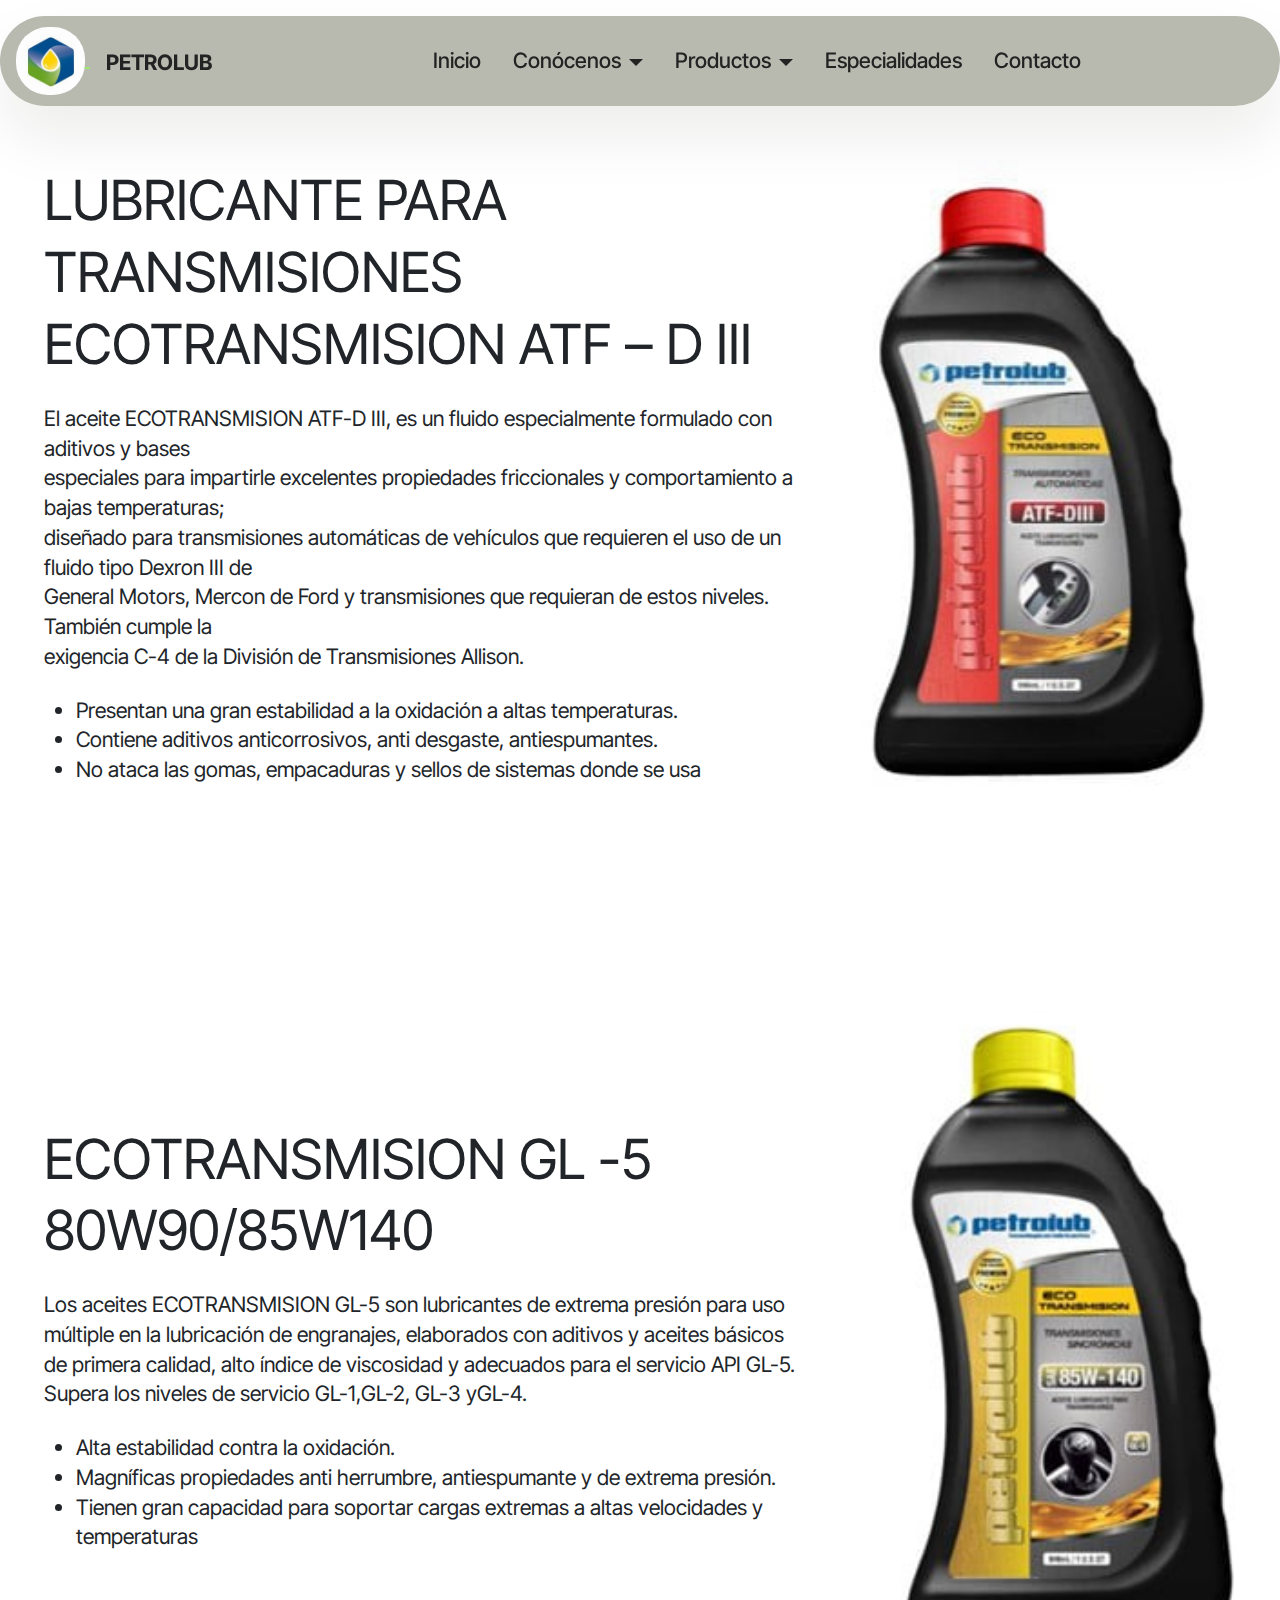
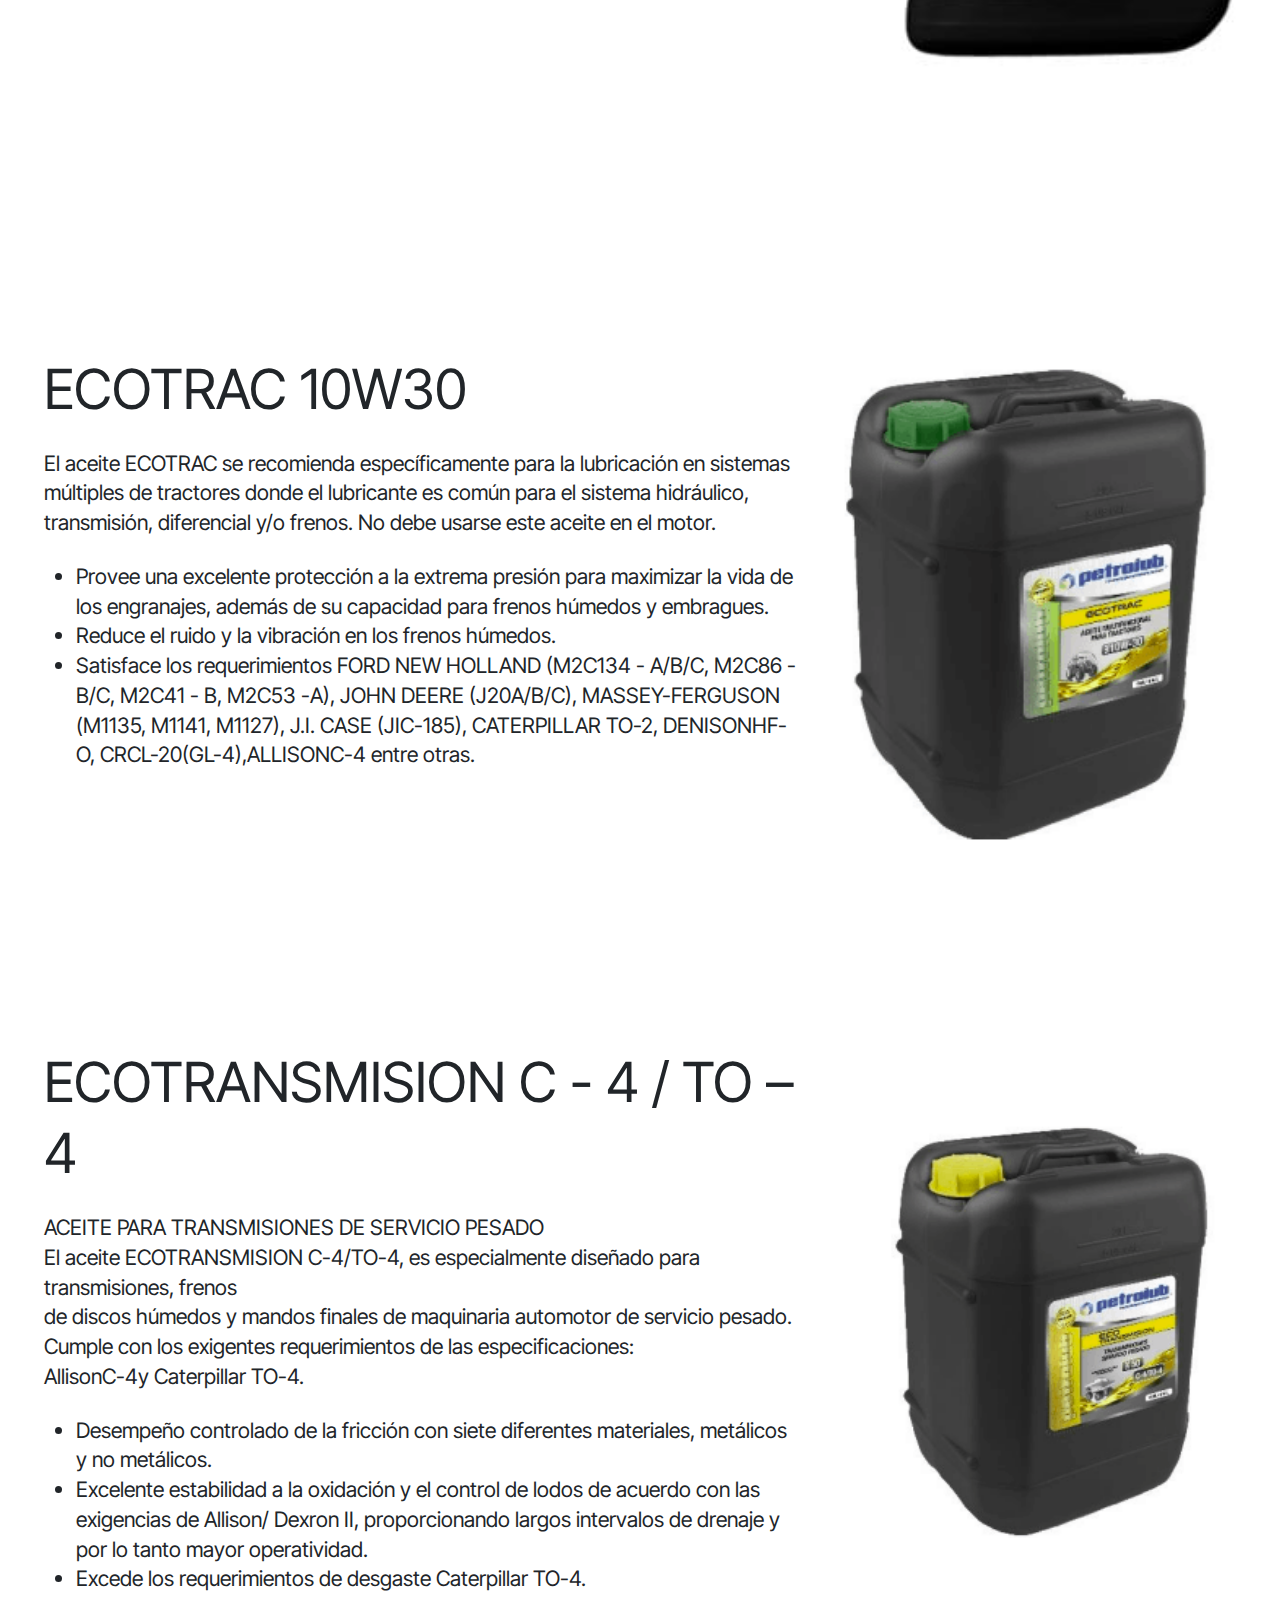
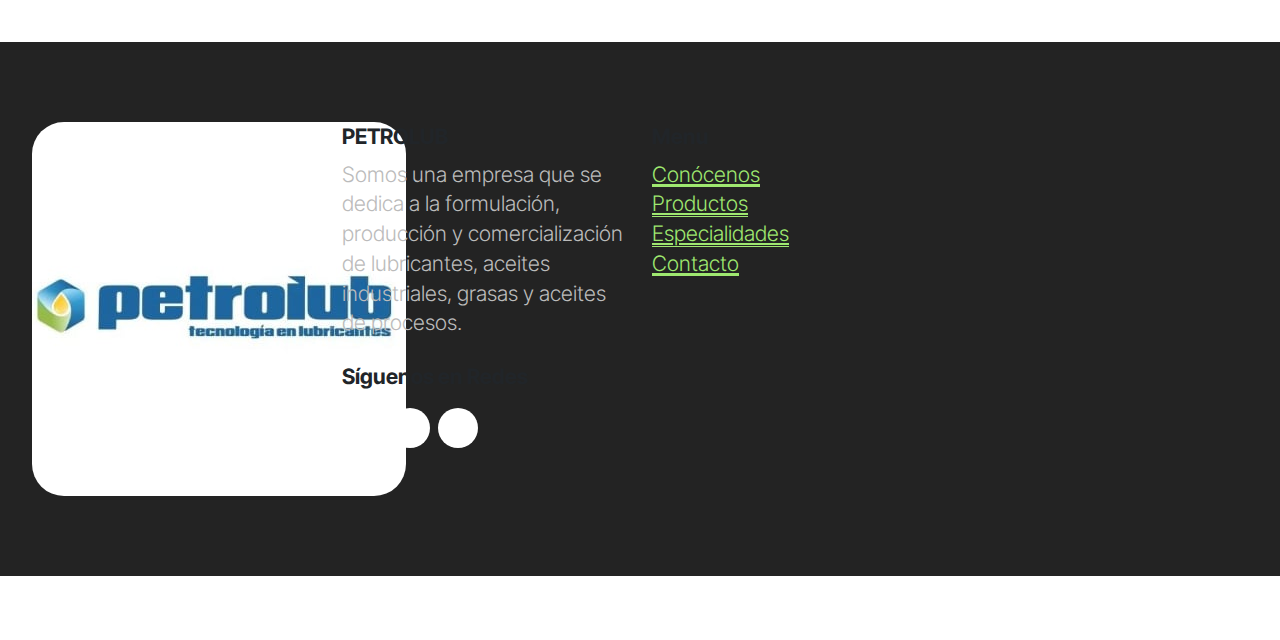
==== page10.html @ 1a53ee87 "Add files via upload" ====
<!DOCTYPE html>
<html  >
<head>
  <!-- Site made with Mobirise Website Builder v5.9.18, https://mobirise.com -->
  <meta charset="UTF-8">
  <meta http-equiv="X-UA-Compatible" content="IE=edge">
  <meta name="generator" content="Mobirise v5.9.18, mobirise.com">
  <meta name="viewport" content="width=device-width, initial-scale=1, minimum-scale=1">
  <link rel="shortcut icon" href="assets/images/logo.jpg" type="image/x-icon">
  <meta name="description" content="">
  
  
  <title>Guía Lubricantes Transmisiones</title>
  <link rel="stylesheet" href="assets/web/assets/mobirise-icons2/mobirise2.css">
  <link rel="stylesheet" href="assets/bootstrap/css/bootstrap.min.css">
  <link rel="stylesheet" href="assets/bootstrap/css/bootstrap-grid.min.css">
  <link rel="stylesheet" href="assets/bootstrap/css/bootstrap-reboot.min.css">
  <link rel="stylesheet" href="assets/animatecss/animate.css">
  <link rel="stylesheet" href="assets/dropdown/css/style.css">
  <link rel="stylesheet" href="assets/socicon/css/styles.css">
  <link rel="stylesheet" href="assets/theme/css/style.css">
  <link rel="preload" href="https://fonts.googleapis.com/css?family=Inter+Tight:100,200,300,400,500,600,700,800,900,100i,200i,300i,400i,500i,600i,700i,800i,900i&display=swap" as="style" onload="this.onload=null;this.rel='stylesheet'">
  <noscript><link rel="stylesheet" href="https://fonts.googleapis.com/css?family=Inter+Tight:100,200,300,400,500,600,700,800,900,100i,200i,300i,400i,500i,600i,700i,800i,900i&display=swap"></noscript>
  <link rel="preload" as="style" href="assets/mobirise/css/mbr-additional.css?v=71hfhU"><link rel="stylesheet" href="assets/mobirise/css/mbr-additional.css?v=71hfhU" type="text/css">

  
  
  
</head>
<body>
  
  <section data-bs-version="5.1" class="menu menu5 cid-ufXQV3bIrI" once="menu" id="menu05-1g">
	

	<nav class="navbar navbar-dropdown navbar-fixed-top navbar-expand-lg">
		<div class="container">
			<div class="navbar-brand">
				<span class="navbar-logo">
					<a href="https://wa.me/584143401574">
						<img src="assets/images/logo.jpg" alt="PETROLUB" style="height: 4.3rem;">
					</a>
				</span>
				<span class="navbar-caption-wrap"><a class="navbar-caption text-black text-primary display-4" href="index.html">PETROLUB</a></span>
			</div>
			<button class="navbar-toggler" type="button" data-toggle="collapse" data-bs-toggle="collapse" data-target="#navbarSupportedContent" data-bs-target="#navbarSupportedContent" aria-controls="navbarNavAltMarkup" aria-expanded="false" aria-label="Toggle navigation">
				<div class="hamburger">
					<span></span>
					<span></span>
					<span></span>
					<span></span>
				</div>
			</button>
			<div class="collapse navbar-collapse" id="navbarSupportedContent">
				<ul class="navbar-nav nav-dropdown nav-right" data-app-modern-menu="true"><li class="nav-item"><a class="nav-link link text-black text-primary show display-4" href="index.html"><span class="mobi-mbri mobi-mbri-home mbr-iconfont mbr-iconfont-btn"></span>Inicio</a></li><li class="nav-item dropdown"><a class="nav-link link text-black text-primary dropdown-toggle display-4" href="page5.html" data-toggle="dropdown-submenu" data-bs-toggle="dropdown" data-bs-auto-close="outside" aria-expanded="false">Conócenos</a><div class="dropdown-menu" aria-labelledby="dropdown-395"><a class="text-black text-primary dropdown-item display-4" href="page7.html">Somos</a><a class="text-black text-primary show dropdown-item display-4" href="page5.html">Propósito</a><a class="text-black text-primary show dropdown-item display-4" href="page6.html">Sectores</a></div></li>
					<li class="nav-item dropdown"><a class="nav-link link text-black text-primary dropdown-toggle display-4" href="page2.html" data-toggle="dropdown-submenu" data-bs-toggle="dropdown" data-bs-auto-close="outside" aria-expanded="false">Productos</a><div class="dropdown-menu" aria-labelledby="dropdown-298"><a class="text-black text-primary dropdown-item display-4" href="page8.html">Motores Gasolina</a><a class="text-black text-primary dropdown-item display-4" href="page9.html">Motores Diesel</a><a class="text-black text-primary show dropdown-item display-4" href="page10.html">Transmisiones</a><a class="text-black text-primary show dropdown-item display-4" href="page11.html">Industrial</a><a class="text-black text-primary show dropdown-item display-4" href="page12.html">Grasas</a><a class="text-black text-primary show dropdown-item display-4" href="page2.html#table1-1y" target="_blank">Lineas de Negocios</a></div></li><li class="nav-item">
						<a class="nav-link link text-black text-primary display-4" href="page3.html">Especialidades</a>
					</li><li class="nav-item"><a class="nav-link link text-black text-primary display-4" href="page4.html">Contacto</a></li></ul>
				
			</div>
		</div>
	</nav>
</section>

<section data-bs-version="5.1" class="features12 cid-uglW88yday" id="features12-1i">

    

    
    
    <div class="container">
        <div class="m-0 row align-items-center">
            <div class="col-12 col-lg">
                <div class="card-wrapper">
                    <div class="card-box">
                        <h4 class="card-title mbr-fonts-style mb-4 display-2"><strong>LUBRICANTE PARA TRANSMISIONES
</strong><div><strong>ECOTRANSMISION ATF – D III
</strong></div></h4>
                        <p class="mbr-text mbr-fonts-style mb-4 display-7">El aceite ECOTRANSMISION ATF-D III, es un fluido especialmente formulado con aditivos y bases
<br>especiales para impartirle excelentes propiedades friccionales y comportamiento a bajas temperaturas;
<br>diseñado para transmisiones automáticas de vehículos que requieren el uso de un fluido tipo Dexron III de
<br>General Motors, Mercon de Ford y transmisiones que requieran de estos niveles. También cumple la
<br>exigencia C-4 de la División de Transmisiones Allison.<br></p>
                        <div class="mbr-text mbr-fonts-style counter-container display-7">
                            <ul>
                                <li>Presentan una gran estabilidad a la oxidación a altas temperaturas.
</li><li>Contiene aditivos anticorrosivos, anti desgaste, antiespumantes.
</li><li>No ataca las gomas, empacaduras y sellos de sistemas donde se usa</li>
                            </ul>
                        </div>
                        
                    </div>
                </div>
            </div>
            <div class="p-0 col-12 col-lg-4 md-pb">
                <div class="image-wrapper">
                    <img src="assets/images/imagen3-223x355.jpg" alt="">
                </div>
            </div>
        </div>
    </div>
</section>

<section data-bs-version="5.1" class="features12 cid-uglXrzTncG" id="features12-1j">

    

    
    
    <div class="container">
        <div class="m-0 row align-items-center">
            <div class="col-12 col-lg">
                <div class="card-wrapper">
                    <div class="card-box">
                        <h4 class="card-title mbr-fonts-style mb-4 display-2"><strong>ECOTRANSMISION GL -5 80W90/85W140
</strong></h4>
                        <p class="mbr-text mbr-fonts-style mb-4 display-7">Los aceites ECOTRANSMISION GL-5 son lubricantes de extrema presión para uso múltiple en la lubricación de engranajes, elaborados con aditivos y aceites básicos de primera calidad, alto índice de viscosidad y adecuados para el servicio API GL-5. Supera los niveles de servicio GL-1,GL-2, GL-3 yGL-4.&nbsp;<br></p>
                        <div class="mbr-text mbr-fonts-style counter-container display-7">
                            <ul>
                                <li>Alta estabilidad contra la oxidación.
</li><li>Magníficas propiedades anti herrumbre, antiespumante y de extrema presión.
</li><li>Tienen gran capacidad para soportar cargas extremas a altas velocidades y temperaturas</li>
                            </ul>
                        </div>
                        
                    </div>
                </div>
            </div>
            <div class="p-0 col-12 col-lg-4 md-pb">
                <div class="image-wrapper">
                    <img src="assets/images/imagen6-223x383.jpg" alt="">
                </div>
            </div>
        </div>
    </div>
</section>

<section data-bs-version="5.1" class="features12 cid-uglYPqPaOw" id="features12-1k">

    

    
    
    <div class="container">
        <div class="m-0 row align-items-center">
            <div class="col-12 col-lg">
                <div class="card-wrapper">
                    <div class="card-box">
                        <h4 class="card-title mbr-fonts-style mb-4 display-2"><strong>ECOTRAC 10W30
</strong></h4>
                        <p class="mbr-text mbr-fonts-style mb-4 display-7">El aceite ECOTRAC se recomienda específicamente para la lubricación en sistemas múltiples de tractores donde el lubricante es común para el sistema hidráulico, transmisión, diferencial y/o&nbsp;frenos. No debe usarse este aceite en el motor.&nbsp;<br></p>
                        <div class="mbr-text mbr-fonts-style counter-container display-7">
                            <ul>
                                <li>Provee una excelente protección a la extrema presión para maximizar la vida de los engranajes, además de su capacidad para frenos húmedos y embragues.</li><li>Reduce el ruido y la vibración en los frenos húmedos.
</li><li>Satisface los requerimientos FORD NEW HOLLAND (M2C134 - A/B/C, M2C86 - B/C, M2C41 - B, M2C53 -A), JOHN DEERE (J20A/B/C), MASSEY-FERGUSON (M1135, M1141, M1127), J.I. CASE (JIC-185), CATERPILLAR TO-2, DENISONHF-O, CRCL-20(GL-4),ALLISONC-4 entre otras.</li>
                            </ul>
                        </div>
                        
                    </div>
                </div>
            </div>
            <div class="p-0 col-12 col-lg-4 md-pb">
                <div class="image-wrapper">
                    <img src="assets/images/ecotrack10w30-249x349.png" alt="">
                </div>
            </div>
        </div>
    </div>
</section>

<section data-bs-version="5.1" class="features12 cid-ugm08dltDC" id="features12-1l">

    

    
    
    <div class="container">
        <div class="m-0 row align-items-center">
            <div class="col-12 col-lg">
                <div class="card-wrapper">
                    <div class="card-box">
                        <h4 class="card-title mbr-fonts-style mb-4 display-2"><strong>ECOTRANSMISION C - 4 / TO – 4</strong></h4>
                        <p class="mbr-text mbr-fonts-style mb-4 display-7">ACEITE PARA TRANSMISIONES DE SERVICIO PESADO
<br>El aceite ECOTRANSMISION C-4/TO-4, es especialmente diseñado para transmisiones, frenos 
<br>de discos húmedos y mandos finales de maquinaria automotor de servicio pesado. Cumple con los exigentes requerimientos de las especificaciones:<br>AllisonC-4y Caterpillar TO-4.&nbsp;<br></p>
                        <div class="mbr-text mbr-fonts-style counter-container display-7">
                            <ul>
                                <li>Desempeño controlado de la fricción con siete diferentes materiales, metálicos y no metálicos.
</li><li>Excelente estabilidad a la oxidación y el control de lodos de acuerdo con las exigencias de Allison/ Dexron II, proporcionando largos intervalos de drenaje y por lo tanto mayor operatividad.</li><li>Excede los requerimientos de desgaste Caterpillar TO-4.
</li>
                            </ul>
                        </div>
                        
                    </div>
                </div>
            </div>
            <div class="p-0 col-12 col-lg-4 md-pb">
                <div class="image-wrapper">
                    <img src="assets/images/ecora-277x287.png" alt="">
                </div>
            </div>
        </div>
    </div>
</section>

<section data-bs-version="5.1" class="footer4 cid-ufYt8evhGt" once="footers" id="footer4-1h">

    

    
    
    <div class="container">
        <div class="row mbr-white">
            <div class="col-6 col-lg-3">
                <div class="media-wrap col-md-8 col-12">
                    <a href="index.html">
                        <img src="assets/images/328004186-510010767936324-1869082737630253183-n-374x374.jpg" alt="">
                    </a>
                </div>
            </div>
            <div class="col-12 col-md-6 col-lg-3">
                <h5 class="mbr-section-subtitle mbr-fonts-style mb-2 display-7"><strong>PETROLUB</strong></h5>
                <p class="mbr-text mbr-fonts-style mb-4 display-4">Somos una empresa que se dedica a la formulación, producción y comercialización de lubricantes, aceites industriales, grasas y aceites de procesos.</p>
                <h5 class="mbr-section-subtitle mbr-fonts-style mb-3 display-7"><strong>Síguenos&nbsp;en Redes</strong></h5>
                <div class="social-row display-7">
                    <div class="soc-item">
                        <a href="https://twitter.com/mobirise" target="_blank">
                            <span class="mbr-iconfont socicon socicon-facebook"></span>
                        </a>
                    </div>
                    <div class="soc-item">
                        <a href="https://twitter.com/mobirise" target="_blank">
                            <span class="mbr-iconfont socicon socicon-twitter"></span>
                        </a>
                    </div>
                    <div class="soc-item">
                        <a href="https://twitter.com/mobirise" target="_blank">
                            <span class="mbr-iconfont socicon socicon-instagram"></span>
                        </a>
                    </div>
                    
                </div>
            </div>
            <div class="col-12 col-md-6 col-lg-3">
                <h5 class="mbr-section-subtitle mbr-fonts-style mb-2 display-7">
                    <strong>Menu</strong></h5>
                <ul class="list mbr-fonts-style display-4">
                    <li class="mbr-text item-wrap"><a href="index.html" class="text-primary">Conócenos</a></li>
                    <li class="mbr-text item-wrap"><a href="page2.html" class="text-primary">Productos</a></li>
                    <li class="mbr-text item-wrap"><a href="page3.html" class="text-primary">Especialidades</a></li>
                    <li class="mbr-text item-wrap"><a href="page3.html" class="text-primary">Contacto</a></li>
                </ul>
            </div>
            <div class="col-12 col-md-6 col-lg-3">
                <h5 class="mbr-section-subtitle mbr-fonts-style mb-2 display-7"></h5>
                <ul class="list mbr-fonts-style display-4">
                    <li class="mbr-text item-wrap"><br></li>
                </ul>
            </div>
            
        </div>
    </div>
</section><section class="display-7" style="padding: 0;align-items: center;justify-content: center;flex-wrap: wrap;    align-content: center;display: flex;position: relative;height: 4rem;"><a href="https://mobiri.se/1641846" style="display:none;flex: 1 1;height: 4rem;position: absolute;width: 100%;z-index: 1;"><img alt="" style="height: 4rem;" src="[data-uri]"></a><p style="margin: 0;text-align: center;" class="display-7">&#8204;</p><a style="z-index:1" href="https://mobirise.com/builder/ai-website-creator.html"></a></section><script src="assets/bootstrap/js/bootstrap.bundle.min.js"></script>  <script src="assets/smoothscroll/smooth-scroll.js"></script>  <script src="assets/ytplayer/index.js"></script>  <script src="assets/dropdown/js/navbar-dropdown.js"></script>  <script src="assets/theme/js/script.js"></script>  
  
  
 <div id="scrollToTop" class="scrollToTop mbr-arrow-up"><a style="text-align: center;"><i class="mbr-arrow-up-icon mbr-arrow-up-icon-cm cm-icon cm-icon-smallarrow-up"></i></a></div>
    <input name="animation" type="hidden">
  </body>
</html>
---- assets/dropdown/css/style.css ----
.navbar-dropdown {
  left: 0;
  padding: 0;
  position: absolute;
  right: 0;
  top: 0;
  transition: all 0.45s ease;
  z-index: 1030;
  background: #282828; }
  .navbar-dropdown .navbar-logo {
    margin-right: 0.8rem;
    transition: margin 0.3s ease-in-out;
    vertical-align: middle; }
    .navbar-dropdown .navbar-logo img {
      height: 3.125rem;
      transition: all 0.3s ease-in-out; }
    .navbar-dropdown .navbar-logo.mbr-iconfont {
      font-size: 3.125rem;
      line-height: 3.125rem; }
  .navbar-dropdown .navbar-caption {
    font-weight: 700;
    white-space: normal;
    vertical-align: -4px;
    line-height: 3.125rem !important; }
    .navbar-dropdown .navbar-caption, .navbar-dropdown .navbar-caption:hover {
      color: inherit;
      text-decoration: none; }
  .navbar-dropdown .mbr-iconfont + .navbar-caption {
    vertical-align: -1px; }
  .navbar-dropdown.navbar-fixed-top {
    position: fixed; }
  .navbar-dropdown .navbar-brand span {
    vertical-align: -4px; }
  .navbar-dropdown.bg-color.transparent {
    background: none; }
  .navbar-dropdown.navbar-short .navbar-brand {
    padding: 0.625rem 0; }
    .navbar-dropdown.navbar-short .navbar-brand span {
      vertical-align: -1px; }
  .navbar-dropdown.navbar-short .navbar-caption {
    line-height: 2.375rem !important;
    vertical-align: -2px; }
  .navbar-dropdown.navbar-short .navbar-logo {
    margin-right: 0.5rem; }
    .navbar-dropdown.navbar-short .navbar-logo img {
      height: 2.375rem; }
    .navbar-dropdown.navbar-short .navbar-logo.mbr-iconfont {
      font-size: 2.375rem;
      line-height: 2.375rem; }
  .navbar-dropdown.navbar-short .mbr-table-cell {
    height: 3.625rem; }
  .navbar-dropdown .navbar-close {
    left: 0.6875rem;
    position: fixed;
    top: 0.75rem;
    z-index: 1000; }
  .navbar-dropdown .hamburger-icon {
    content: "";
    display: inline-block;
    vertical-align: middle;
    width: 16px;
    -webkit-box-shadow: 0 -6px 0 1px #282828,0 0 0 1px #282828,0 6px 0 1px #282828;
    -moz-box-shadow: 0 -6px 0 1px #282828,0 0 0 1px #282828,0 6px 0 1px #282828;
    box-shadow: 0 -6px 0 1px #282828,0 0 0 1px #282828,0 6px 0 1px #282828; }

.dropdown-menu .dropdown-toggle[data-toggle="dropdown-submenu"]::after {
  border-bottom: 0.35em solid transparent;
  border-left: 0.35em solid;
  border-right: 0;
  border-top: 0.35em solid transparent;
  margin-left: 0.3rem; }

.dropdown-menu .dropdown-item:focus {
  outline: 0; }

.nav-dropdown {
  font-size: 0.75rem;
  font-weight: 500;
  height: auto !important; }
  .nav-dropdown .nav-btn {
    padding-left: 1rem; }
  .nav-dropdown .link {
    margin: .667em 1.667em;
    font-weight: 500;
    padding: 0;
    transition: color .2s ease-in-out; }
    .nav-dropdown .link.dropdown-toggle {
      margin-right: 2.583em; }
      .nav-dropdown .link.dropdown-toggle::after {
        margin-left: .25rem;
        border-top: 0.35em solid;
        border-right: 0.35em solid transparent;
        border-left: 0.35em solid transparent;
        border-bottom: 0; }
      .nav-dropdown .link.dropdown-toggle[aria-expanded="true"] {
        margin: 0;
        padding: 0.667em 3.263em  0.667em 1.667em; }
  .nav-dropdown .link::after,
  .nav-dropdown .dropdown-item::after {
    color: inherit; }
  .nav-dropdown .btn {
    font-size: 0.75rem;
    font-weight: 700;
    letter-spacing: 0;
    margin-bottom: 0;
    padding-left: 1.25rem;
    padding-right: 1.25rem; }
  .nav-dropdown .dropdown-menu {
    border-radius: 0;
    border: 0;
    left: 0;
    margin: 0;
    padding-bottom: 1.25rem;
    padding-top: 1.25rem;
    position: relative; }
  .nav-dropdown .dropdown-submenu {
    margin-left: 0.125rem;
    top: 0; }
  .nav-dropdown .dropdown-item {
    font-weight: 500;
    line-height: 2;
    padding: 0.3846em 4.615em 0.3846em 1.5385em;
    position: relative;
    transition: color .2s ease-in-out, background-color .2s ease-in-out; }
    .nav-dropdown .dropdown-item::after {
      margin-top: -0.3077em;
      position: absolute;
      right: 1.1538em;
      top: 50%; }
    .nav-dropdown .dropdown-item:focus, .nav-dropdown .dropdown-item:hover {
      background: none; }

@media (max-width: 767px) {
  .nav-dropdown.navbar-toggleable-sm {
    bottom: 0;
    display: none;
    left: 0;
    overflow-x: hidden;
    position: fixed;
    top: 0;
    transform: translateX(-100%);
    -ms-transform: translateX(-100%);
    -webkit-transform: translateX(-100%);
    width: 18.75rem;
    z-index: 999; } }
.nav-dropdown.navbar-toggleable-xl {
  bottom: 0;
  display: none;
  left: 0;
  overflow-x: hidden;
  position: fixed;
  top: 0;
  transform: translateX(-100%);
  -ms-transform: translateX(-100%);
  -webkit-transform: translateX(-100%);
  width: 18.75rem;
  z-index: 999; }

.nav-dropdown-sm {
  display: block !important;
  overflow-x: hidden;
  overflow: auto;
  padding-top: 3.875rem; }
  .nav-dropdown-sm::after {
    content: "";
    display: block;
    height: 3rem;
    width: 100%; }
  .nav-dropdown-sm.collapse.in ~ .navbar-close {
    display: block !important; }
  .nav-dropdown-sm.collapsing, .nav-dropdown-sm.collapse.in {
    transform: translateX(0);
    -ms-transform: translateX(0);
    -webkit-transform: translateX(0);
    transition: all 0.25s ease-out;
    -webkit-transition: all 0.25s ease-out;
    background: #282828; }
  .nav-dropdown-sm.collapsing[aria-expanded="false"] {
    transform: translateX(-100%);
    -ms-transform: translateX(-100%);
    -webkit-transform: translateX(-100%); }
  .nav-dropdown-sm .nav-item {
    display: block;
    margin-left: 0 !important;
    padding-left: 0; }
  .nav-dropdown-sm .link,
  .nav-dropdown-sm .dropdown-item {
    border-top: 1px dotted rgba(255, 255, 255, 0.1);
    font-size: 0.8125rem;
    line-height: 1.6;
    margin: 0 !important;
    padding: 0.875rem 2.4rem 0.875rem 1.5625rem !important;
    position: relative;
    white-space: normal; }
    .nav-dropdown-sm .link:focus, .nav-dropdown-sm .link:hover,
    .nav-dropdown-sm .dropdown-item:focus,
    .nav-dropdown-sm .dropdown-item:hover {
      background: rgba(0, 0, 0, 0.2) !important;
      color: #c0a375; }
  .nav-dropdown-sm .nav-btn {
    position: relative;
    padding: 1.5625rem 1.5625rem 0 1.5625rem; }
    .nav-dropdown-sm .nav-btn::before {
      border-top: 1px dotted rgba(255, 255, 255, 0.1);
      content: "";
      left: 0;
      position: absolute;
      top: 0;
      width: 100%; }
    .nav-dropdown-sm .nav-btn + .nav-btn {
      padding-top: 0.625rem; }
      .nav-dropdown-sm .nav-btn + .nav-btn::before {
        display: none; }
  .nav-dropdown-sm .btn {
    padding: 0.625rem 0; }
  .nav-dropdown-sm .dropdown-toggle[data-toggle="dropdown-submenu"]::after {
    margin-left: .25rem;
    border-top: 0.35em solid;
    border-right: 0.35em solid transparent;
    border-left: 0.35em solid transparent;
    border-bottom: 0; }
  .nav-dropdown-sm .dropdown-toggle[data-toggle="dropdown-submenu"][aria-expanded="true"]::after {
    border-top: 0;
    border-right: 0.35em solid transparent;
    border-left: 0.35em solid transparent;
    border-bottom: 0.35em solid; }
  .nav-dropdown-sm .dropdown-menu {
    margin: 0;
    padding: 0;
    position: relative;
    top: 0;
    left: 0;
    width: 100%;
    border: 0;
    float: none;
    border-radius: 0;
    background: none; }
  .nav-dropdown-sm .dropdown-submenu {
    left: 100%;
    margin-left: 0.125rem;
    margin-top: -1.25rem;
    top: 0; }

.navbar-toggleable-sm .nav-dropdown .dropdown-menu {
  position: absolute; }

.navbar-toggleable-sm .nav-dropdown .dropdown-submenu {
  left: 100%;
  margin-left: 0.125rem;
  margin-top: -1.25rem;
  top: 0; }

.navbar-toggleable-sm.opened .nav-dropdown .dropdown-menu {
  position: relative; }

.navbar-toggleable-sm.opened .nav-dropdown .dropdown-submenu {
  left: 0;
  margin-left: 00rem;
  margin-top: 0rem;
  top: 0; }

.is-builder .nav-dropdown.collapsing {
  transition: none !important; }
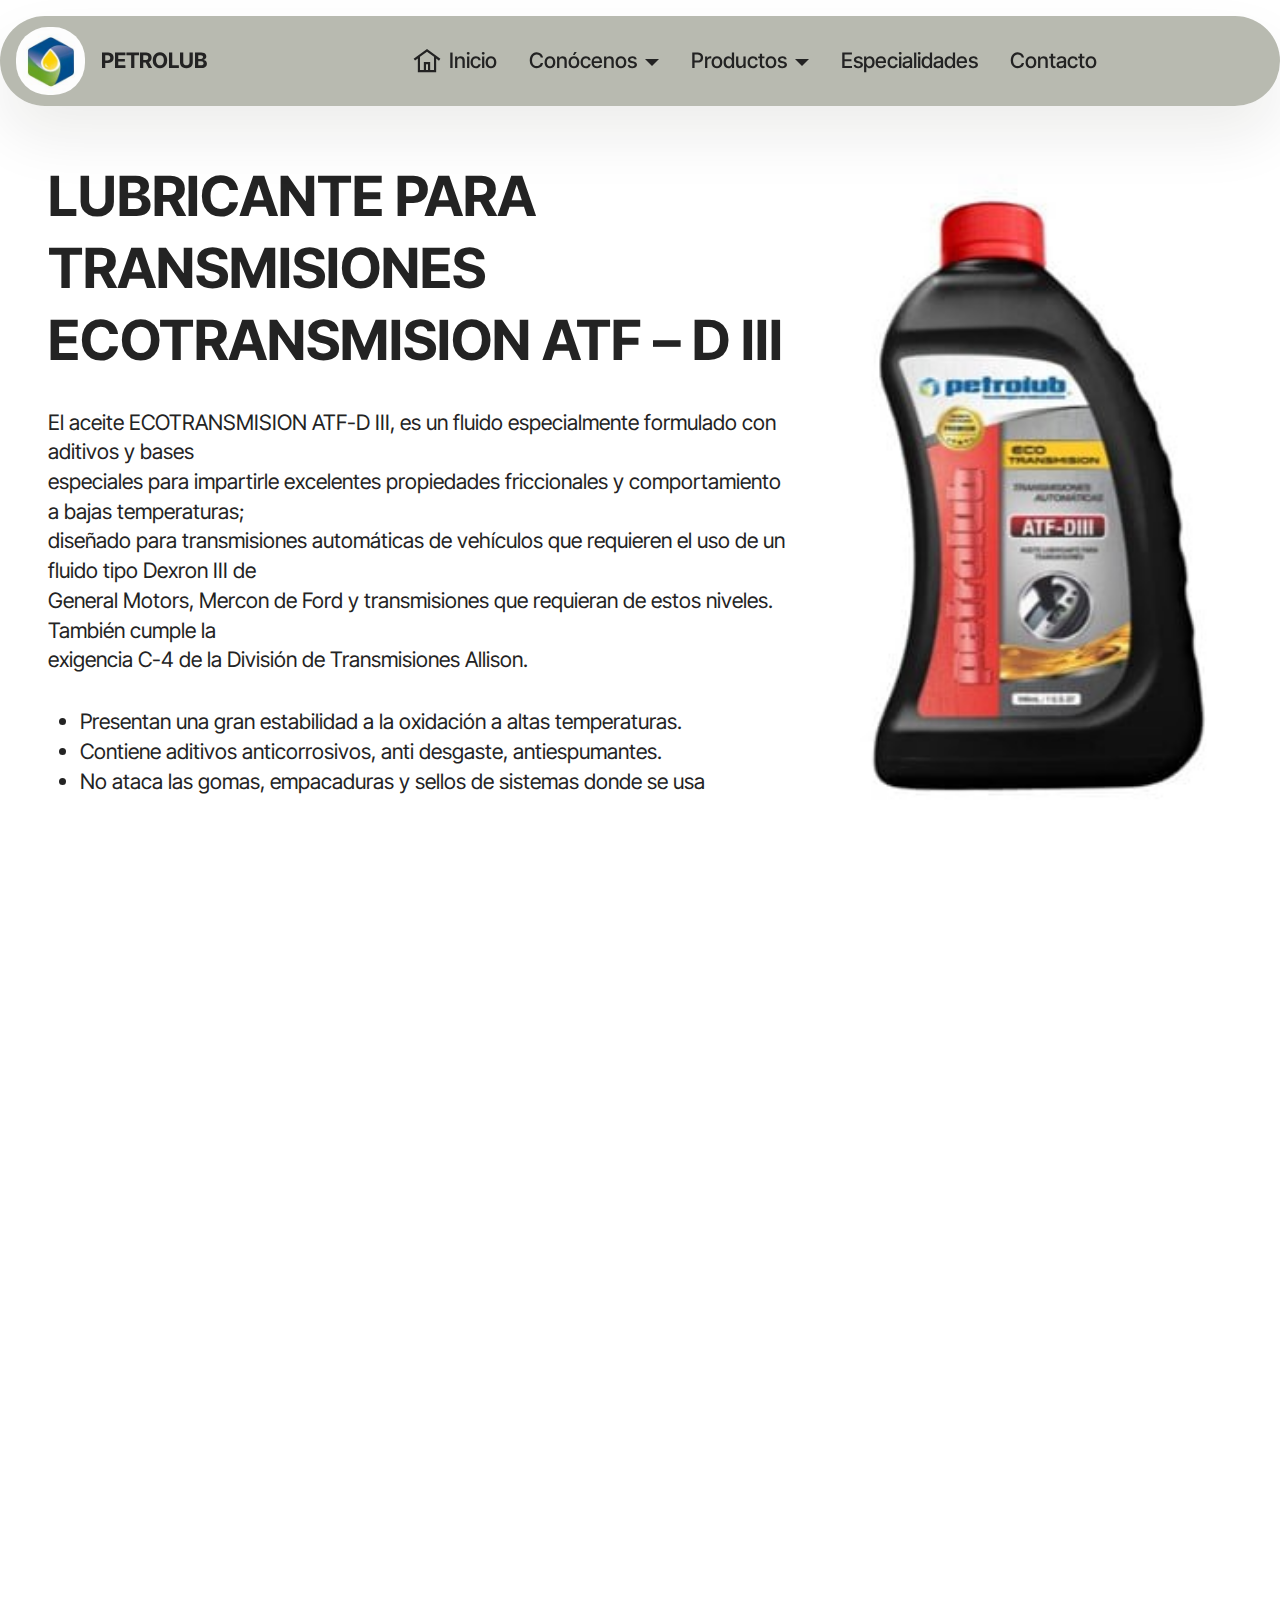
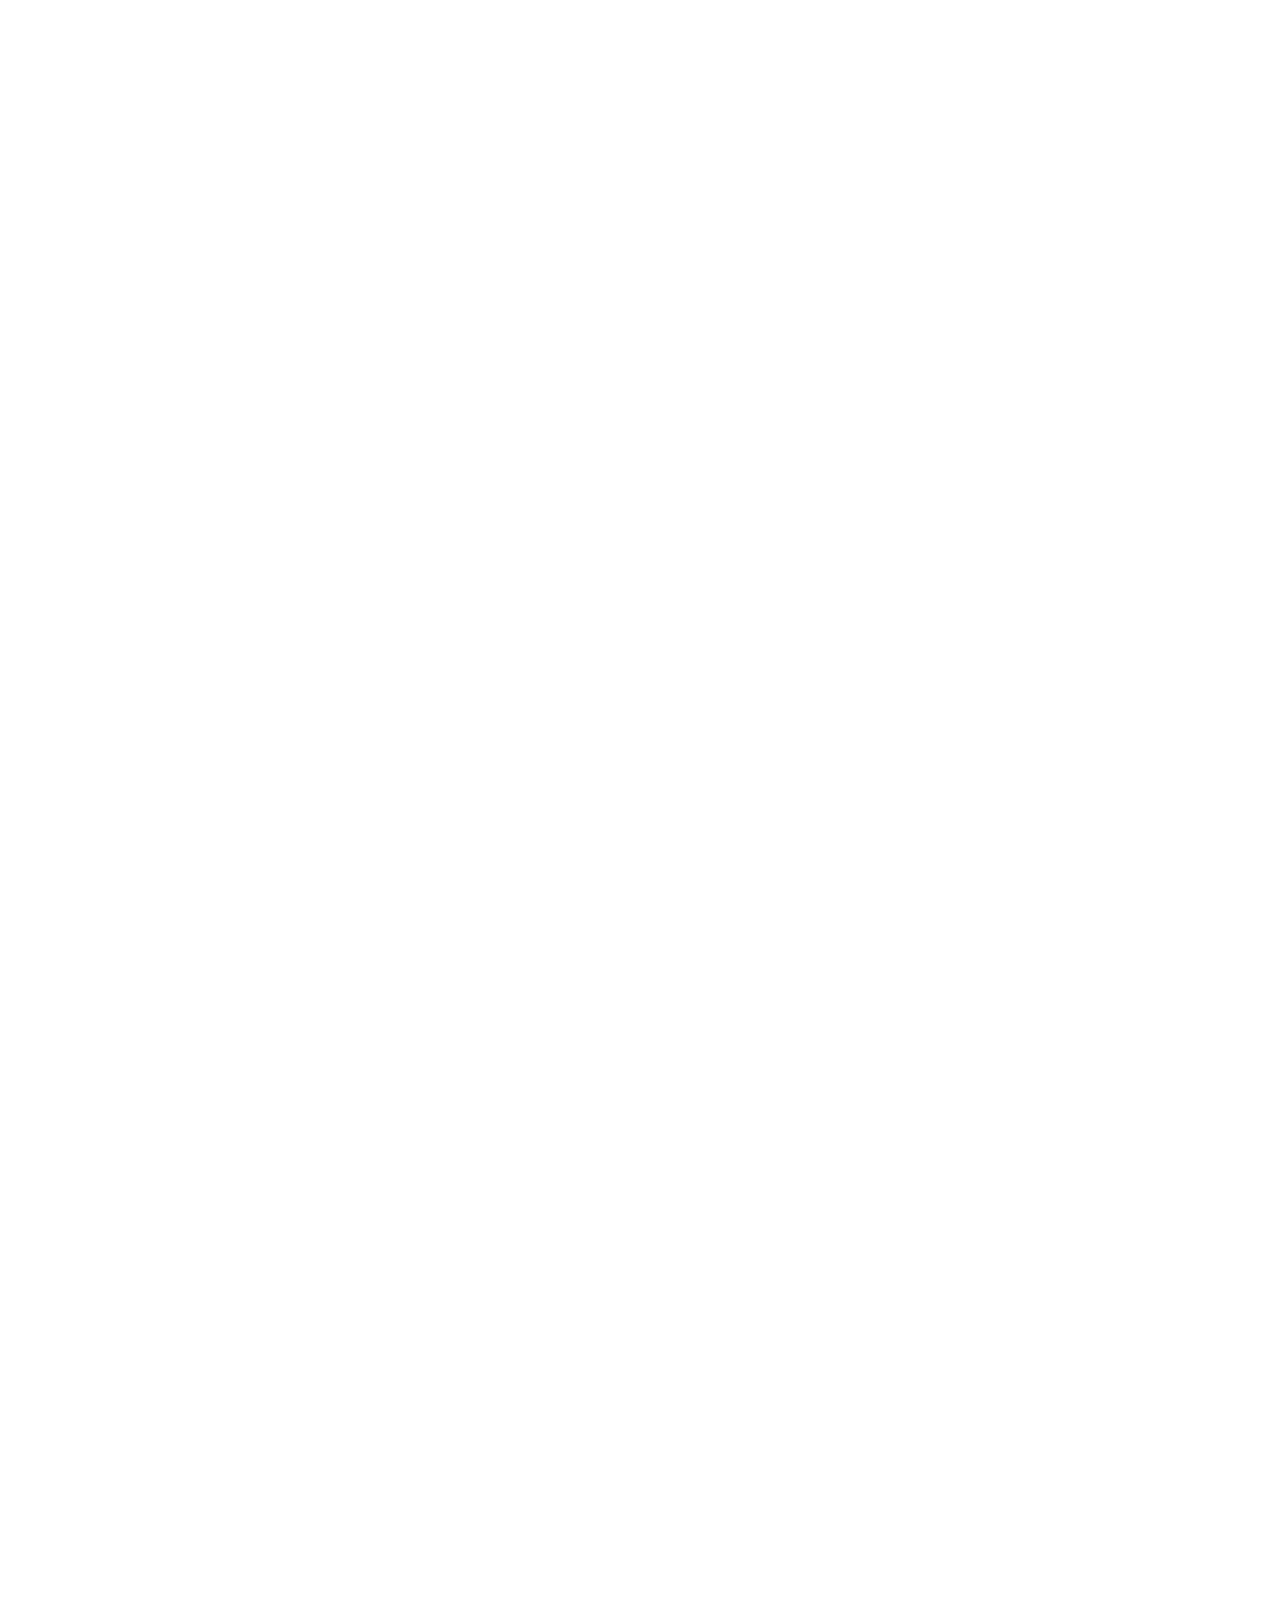
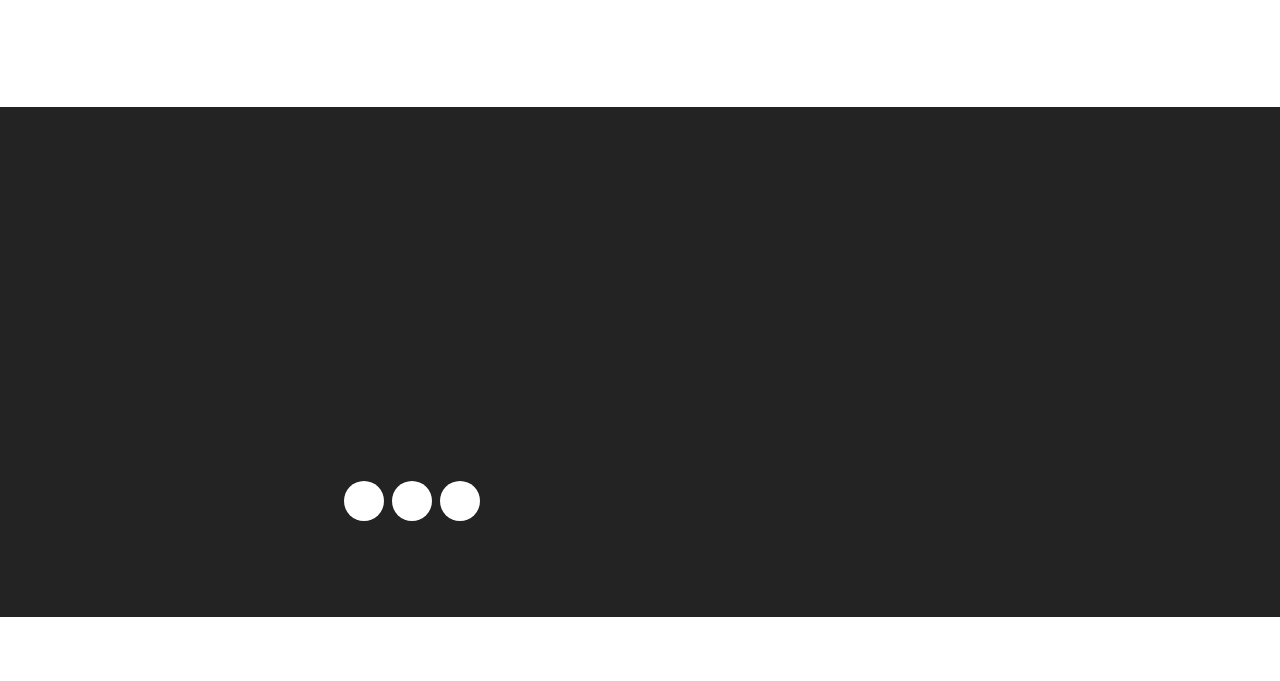
==== commit 8a0afb3b: "Add files via upload" ====
--- a/page10.html
+++ b/page10.html
@@ -21,7 +21,7 @@
   <link rel="stylesheet" href="assets/theme/css/style.css">
   <link rel="preload" href="https://fonts.googleapis.com/css?family=Inter+Tight:100,200,300,400,500,600,700,800,900,100i,200i,300i,400i,500i,600i,700i,800i,900i&display=swap" as="style" onload="this.onload=null;this.rel='stylesheet'">
   <noscript><link rel="stylesheet" href="https://fonts.googleapis.com/css?family=Inter+Tight:100,200,300,400,500,600,700,800,900,100i,200i,300i,400i,500i,600i,700i,800i,900i&display=swap"></noscript>
-  <link rel="preload" as="style" href="assets/mobirise/css/mbr-additional.css?v=71hfhU"><link rel="stylesheet" href="assets/mobirise/css/mbr-additional.css?v=71hfhU" type="text/css">
+  <link rel="preload" as="style" href="assets/mobirise/css/mbr-additional.css?v=H805Fa"><link rel="stylesheet" href="assets/mobirise/css/mbr-additional.css?v=H805Fa" type="text/css">
 
   
   
@@ -259,10 +259,10 @@
             
         </div>
     </div>
-</section><section class="display-7" style="padding: 0;align-items: center;justify-content: center;flex-wrap: wrap;    align-content: center;display: flex;position: relative;height: 4rem;"><a href="https://mobiri.se/1641846" style="display:none;flex: 1 1;height: 4rem;position: absolute;width: 100%;z-index: 1;"><img alt="" style="height: 4rem;" src="[data-uri]"></a><p style="margin: 0;text-align: center;" class="display-7">&#8204;</p><a style="z-index:1" href="https://mobirise.com/builder/ai-website-creator.html"></a></section><script src="assets/bootstrap/js/bootstrap.bundle.min.js"></script>  <script src="assets/smoothscroll/smooth-scroll.js"></script>  <script src="assets/ytplayer/index.js"></script>  <script src="assets/dropdown/js/navbar-dropdown.js"></script>  <script src="assets/theme/js/script.js"></script>  
+</section><section class="display-7" style="padding: 0;align-items: center;justify-content: center;flex-wrap: wrap;    align-content: center;display: flex;position: relative;height: 4rem;"><a href="https://mobiri.se/1641846" style="flex: 1 1;height: 4rem;position: absolute;width: 100%;z-index: 1;"><img alt="" style="height: 4rem;" src="[data-uri]"></a><p style="margin: 0;text-align: center;" class="display-7">&#8204;</p><a style="z-index:1" href="https://mobirise.com"> Website Building Software</a></section><script src="assets/bootstrap/js/bootstrap.bundle.min.js"></script>  <script src="assets/smoothscroll/smooth-scroll.js"></script>  <script src="assets/ytplayer/index.js"></script>  <script src="assets/dropdown/js/navbar-dropdown.js"></script>  <script src="assets/theme/js/script.js"></script>  
   
   
  <div id="scrollToTop" class="scrollToTop mbr-arrow-up"><a style="text-align: center;"><i class="mbr-arrow-up-icon mbr-arrow-up-icon-cm cm-icon cm-icon-smallarrow-up"></i></a></div>
     <input name="animation" type="hidden">
   </body>
-</html>
+</html>--- a/assets/web/assets/mobirise-icons2/mobirise2.css
+++ b/assets/web/assets/mobirise-icons2/mobirise2.css
@@ -0,0 +1,498 @@
+@font-face {
+  font-family: 'Moririse2';
+  font-display: swap;
+  src:  url('mobirise2.eot?f2bix4');
+  src:  url('mobirise2.eot?f2bix4#iefix') format('embedded-opentype'),
+    url('mobirise2.ttf?f2bix4') format('truetype'),
+    url('mobirise2.woff?f2bix4') format('woff'),
+    url('mobirise2.svg?f2bix4#mobirise2') format('svg');
+  font-weight: normal;
+  font-style: normal;
+}
+
+[class^="mobi-"], [class*=" mobi-"] {
+  /* use !important to prevent issues with browser extensions that change fonts */
+  font-family: 'Moririse2' !important;
+  speak: none;
+  font-style: normal;
+  font-weight: normal;
+  font-variant: normal;
+  text-transform: none;
+  line-height: 1;
+
+  /* Better Font Rendering =========== */
+  -webkit-font-smoothing: antialiased;
+  -moz-osx-font-smoothing: grayscale;
+}
+
+.mobi-mbri-add-submenu:before {
+  content: "\e900";
+}
+.mobi-mbri-alert:before {
+  content: "\e901";
+}
+.mobi-mbri-align-center:before {
+  content: "\e902";
+}
+.mobi-mbri-align-justify:before {
+  content: "\e903";
+}
+.mobi-mbri-align-left:before {
+  content: "\e904";
+}
+.mobi-mbri-align-right:before {
+  content: "\e905";
+}
+.mobi-mbri-android:before {
+  content: "\e906";
+}
+.mobi-mbri-apple:before {
+  content: "\e907";
+}
+.mobi-mbri-arrow-down:before {
+  content: "\e908";
+}
+.mobi-mbri-arrow-next:before {
+  content: "\e909";
+}
+.mobi-mbri-arrow-prev:before {
+  content: "\e90a";
+}
+.mobi-mbri-arrow-up:before {
+  content: "\e90b";
+}
+.mobi-mbri-bold:before {
+  content: "\e90c";
+}
+.mobi-mbri-bookmark:before {
+  content: "\e90d";
+}
+.mobi-mbri-bootstrap:before {
+  content: "\e90e";
+}
+.mobi-mbri-briefcase:before {
+  content: "\e90f";
+}
+.mobi-mbri-browse:before {
+  content: "\e910";
+}
+.mobi-mbri-bulleted-list:before {
+  content: "\e911";
+}
+.mobi-mbri-calendar:before {
+  content: "\e912";
+}
+.mobi-mbri-camera:before {
+  content: "\e913";
+}
+.mobi-mbri-cart-add:before {
+  content: "\e914";
+}
+.mobi-mbri-cart-full:before {
+  content: "\e915";
+}
+.mobi-mbri-cash:before {
+  content: "\e916";
+}
+.mobi-mbri-change-style:before {
+  content: "\e917";
+}
+.mobi-mbri-chat:before {
+  content: "\e918";
+}
+.mobi-mbri-clock:before {
+  content: "\e919";
+}
+.mobi-mbri-close:before {
+  content: "\e91a";
+}
+.mobi-mbri-cloud:before {
+  content: "\e91b";
+}
+.mobi-mbri-code:before {
+  content: "\e91c";
+}
+.mobi-mbri-contact-form:before {
+  content: "\e91d";
+}
+.mobi-mbri-credit-card:before {
+  content: "\e91e";
+}
+.mobi-mbri-cursor-click:before {
+  content: "\e91f";
+}
+.mobi-mbri-cust-feedback:before {
+  content: "\e920";
+}
+.mobi-mbri-database:before {
+  content: "\e921";
+}
+.mobi-mbri-delivery:before {
+  content: "\e922";
+}
+.mobi-mbri-desktop:before {
+  content: "\e923";
+}
+.mobi-mbri-devices:before {
+  content: "\e924";
+}
+.mobi-mbri-down:before {
+  content: "\e925";
+}
+.mobi-mbri-download-2:before {
+  content: "\e926";
+}
+.mobi-mbri-download:before {
+  content: "\e927";
+}
+.mobi-mbri-drag-n-drop-2:before {
+  content: "\e928";
+}
+.mobi-mbri-drag-n-drop:before {
+  content: "\e929";
+}
+.mobi-mbri-edit-2:before {
+  content: "\e92a";
+}
+.mobi-mbri-edit:before {
+  content: "\e92b";
+}
+.mobi-mbri-error:before {
+  content: "\e92c";
+}
+.mobi-mbri-extension:before {
+  content: "\e92d";
+}
+.mobi-mbri-features:before {
+  content: "\e92e";
+}
+.mobi-mbri-file:before {
+  content: "\e92f";
+}
+.mobi-mbri-flag:before {
+  content: "\e930";
+}
+.mobi-mbri-folder:before {
+  content: "\e931";
+}
+.mobi-mbri-gift:before {
+  content: "\e932";
+}
+.mobi-mbri-github:before {
+  content: "\e933";
+}
+.mobi-mbri-globe-2:before {
+  content: "\e934";
+}
+.mobi-mbri-globe:before {
+  content: "\e935";
+}
+.mobi-mbri-growing-chart:before {
+  content: "\e936";
+}
+.mobi-mbri-hearth:before {
+  content: "\e937";
+}
+.mobi-mbri-help:before {
+  content: "\e938";
+}
+.mobi-mbri-home:before {
+  content: "\e939";
+}
+.mobi-mbri-hot-cup:before {
+  content: "\e93a";
+}
+.mobi-mbri-idea:before {
+  content: "\e93b";
+}
+.mobi-mbri-image-gallery:before {
+  content: "\e93c";
+}
+.mobi-mbri-image-slider:before {
+  content: "\e93d";
+}
+.mobi-mbri-info:before {
+  content: "\e93e";
+}
+.mobi-mbri-italic:before {
+  content: "\e93f";
+}
+.mobi-mbri-key:before {
+  content: "\e940";
+}
+.mobi-mbri-laptop:before {
+  content: "\e941";
+}
+.mobi-mbri-layers:before {
+  content: "\e942";
+}
+.mobi-mbri-left-right:before {
+  content: "\e943";
+}
+.mobi-mbri-left:before {
+  content: "\e944";
+}
+.mobi-mbri-letter:before {
+  content: "\e945";
+}
+.mobi-mbri-like:before {
+  content: "\e946";
+}
+.mobi-mbri-link:before {
+  content: "\e947";
+}
+.mobi-mbri-lock:before {
+  content: "\e948";
+}
+.mobi-mbri-login:before {
+  content: "\e949";
+}
+.mobi-mbri-logout:before {
+  content: "\e94a";
+}
+.mobi-mbri-magic-stick:before {
+  content: "\e94b";
+}
+.mobi-mbri-map-pin:before {
+  content: "\e94c";
+}
+.mobi-mbri-menu:before {
+  content: "\e94d";
+}
+.mobi-mbri-mobile-2:before {
+  content: "\e94e";
+}
+.mobi-mbri-mobile-horizontal:before {
+  content: "\e94f";
+}
+.mobi-mbri-mobile:before {
+  content: "\e950";
+}
+.mobi-mbri-mobirise:before {
+  content: "\e951";
+}
+.mobi-mbri-more-horizontal:before {
+  content: "\e952";
+}
+.mobi-mbri-more-vertical:before {
+  content: "\e953";
+}
+.mobi-mbri-music:before {
+  content: "\e954";
+}
+.mobi-mbri-new-file:before {
+  content: "\e955";
+}
+.mobi-mbri-numbered-list:before {
+  content: "\e956";
+}
+.mobi-mbri-opened-folder:before {
+  content: "\e957";
+}
+.mobi-mbri-pages:before {
+  content: "\e958";
+}
+.mobi-mbri-paper-plane:before {
+  content: "\e959";
+}
+.mobi-mbri-paperclip:before {
+  content: "\e95a";
+}
+.mobi-mbri-phone:before {
+  content: "\e95b";
+}
+.mobi-mbri-photo:before {
+  content: "\e95c";
+}
+.mobi-mbri-photos:before {
+  content: "\e95d";
+}
+.mobi-mbri-pin:before {
+  content: "\e95e";
+}
+.mobi-mbri-play:before {
+  content: "\e95f";
+}
+.mobi-mbri-plus:before {
+  content: "\e960";
+}
+.mobi-mbri-preview:before {
+  content: "\e961";
+}
+.mobi-mbri-print:before {
+  content: "\e962";
+}
+.mobi-mbri-protect:before {
+  content: "\e963";
+}
+.mobi-mbri-question:before {
+  content: "\e964";
+}
+.mobi-mbri-quote-left:before {
+  content: "\e965";
+}
+.mobi-mbri-quote-right:before {
+  content: "\e966";
+}
+.mobi-mbri-redo:before {
+  content: "\e967";
+}
+.mobi-mbri-refresh:before {
+  content: "\e968";
+}
+.mobi-mbri-responsive-2:before {
+  content: "\e969";
+}
+.mobi-mbri-responsive:before {
+  content: "\e96a";
+}
+.mobi-mbri-right:before {
+  content: "\e96b";
+}
+.mobi-mbri-rocket:before {
+  content: "\e96c";
+}
+.mobi-mbri-sad-face:before {
+  content: "\e96d";
+}
+.mobi-mbri-sale:before {
+  content: "\e96e";
+}
+.mobi-mbri-save:before {
+  content: "\e96f";
+}
+.mobi-mbri-search:before {
+  content: "\e970";
+}
+.mobi-mbri-setting-2:before {
+  content: "\e971";
+}
+.mobi-mbri-setting-3:before {
+  content: "\e972";
+}
+.mobi-mbri-setting:before {
+  content: "\e973";
+}
+.mobi-mbri-share:before {
+  content: "\e974";
+}
+.mobi-mbri-shopping-bag:before {
+  content: "\e975";
+}
+.mobi-mbri-shopping-basket:before {
+  content: "\e976";
+}
+.mobi-mbri-shopping-cart:before {
+  content: "\e977";
+}
+.mobi-mbri-sites:before {
+  content: "\e978";
+}
+.mobi-mbri-smile-face:before {
+  content: "\e979";
+}
+.mobi-mbri-speed:before {
+  content: "\e97a";
+}
+.mobi-mbri-star:before {
+  content: "\e97b";
+}
+.mobi-mbri-success:before {
+  content: "\e97c";
+}
+.mobi-mbri-sun:before {
+  content: "\e97d";
+}
+.mobi-mbri-sun2:before {
+  content: "\e97e";
+}
+.mobi-mbri-tablet-vertical:before {
+  content: "\e97f";
+}
+.mobi-mbri-tablet:before {
+  content: "\e980";
+}
+.mobi-mbri-target:before {
+  content: "\e981";
+}
+.mobi-mbri-timer:before {
+  content: "\e982";
+}
+.mobi-mbri-to-ftp:before {
+  content: "\e983";
+}
+.mobi-mbri-to-local-drive:before {
+  content: "\e984";
+}
+.mobi-mbri-touch-swipe:before {
+  content: "\e985";
+}
+.mobi-mbri-touch:before {
+  content: "\e986";
+}
+.mobi-mbri-trash:before {
+  content: "\e987";
+}
+.mobi-mbri-underline:before {
+  content: "\e988";
+}
+.mobi-mbri-undo:before {
+  content: "\e989";
+}
+.mobi-mbri-unlink:before {
+  content: "\e98a";
+}
+.mobi-mbri-unlock:before {
+  content: "\e98b";
+}
+.mobi-mbri-up-down:before {
+  content: "\e98c";
+}
+.mobi-mbri-up:before {
+  content: "\e98d";
+}
+.mobi-mbri-update:before {
+  content: "\e98e";
+}
+.mobi-mbri-upload-2:before {
+  content: "\e98f";
+}
+.mobi-mbri-upload:before {
+  content: "\e990";
+}
+.mobi-mbri-user-2:before {
+  content: "\e991";
+}
+.mobi-mbri-user:before {
+  content: "\e992";
+}
+.mobi-mbri-users:before {
+  content: "\e993";
+}
+.mobi-mbri-video-play:before {
+  content: "\e994";
+}
+.mobi-mbri-video:before {
+  content: "\e995";
+}
+.mobi-mbri-watch:before {
+  content: "\e996";
+}
+.mobi-mbri-website-theme-2:before {
+  content: "\e997";
+}
+.mobi-mbri-website-theme:before {
+  content: "\e998";
+}
+.mobi-mbri-wifi:before {
+  content: "\e999";
+}
+.mobi-mbri-windows:before {
+  content: "\e99a";
+}
+.mobi-mbri-zoom-in:before {
+  content: "\e99b";
+}
+.mobi-mbri-zoom-out:before {
+  content: "\e99c";
+}
--- a/assets/socicon/css/styles.css
+++ b/assets/socicon/css/styles.css
@@ -0,0 +1,934 @@
+@charset "UTF-8";
+
+@font-face {
+  font-family: 'Socicon';
+  src:  url('../fonts/socicon.eot');
+  src:  url('../fonts/socicon.eot?#iefix') format('embedded-opentype'),
+    url('../fonts/socicon.woff2') format('woff2'),
+    url('../fonts/socicon.ttf') format('truetype'),
+    url('../fonts/socicon.woff') format('woff'),
+    url('../fonts/socicon.svg#socicon') format('svg');
+  font-weight: normal;
+  font-style: normal;
+  font-display: swap;
+}
+
+[data-icon]:before {
+  font-family: "socicon" !important;
+  content: attr(data-icon);
+  font-style: normal !important;
+  font-weight: normal !important;
+  font-variant: normal !important;
+  text-transform: none !important;
+  speak: none;
+  line-height: 1;
+  -webkit-font-smoothing: antialiased;
+  -moz-osx-font-smoothing: grayscale;
+}
+
+[class^="socicon-"], [class*=" socicon-"] {
+  /* use !important to prevent issues with browser extensions that change fonts */
+  font-family: 'Socicon' !important;
+  speak: none;
+  font-style: normal;
+  font-weight: normal;
+  font-variant: normal;
+  text-transform: none;
+  line-height: 1;
+
+  /* Better Font Rendering =========== */
+  -webkit-font-smoothing: antialiased;
+  -moz-osx-font-smoothing: grayscale;
+}
+
+.socicon-500px:before {
+  content: "\e000";
+}
+.socicon-8tracks:before {
+  content: "\e001";
+}
+.socicon-airbnb:before {
+  content: "\e002";
+}
+.socicon-alliance:before {
+  content: "\e003";
+}
+.socicon-amazon:before {
+  content: "\e004";
+}
+.socicon-amplement:before {
+  content: "\e005";
+}
+.socicon-android:before {
+  content: "\e006";
+}
+.socicon-angellist:before {
+  content: "\e007";
+}
+.socicon-apple:before {
+  content: "\e008";
+}
+.socicon-appnet:before {
+  content: "\e009";
+}
+.socicon-baidu:before {
+  content: "\e00a";
+}
+.socicon-bandcamp:before {
+  content: "\e00b";
+}
+.socicon-battlenet:before {
+  content: "\e00c";
+}
+.socicon-mixer:before {
+  content: "\e00d";
+}
+.socicon-bebee:before {
+  content: "\e00e";
+}
+.socicon-bebo:before {
+  content: "\e00f";
+}
+.socicon-behance:before {
+  content: "\e010";
+}
+.socicon-blizzard:before {
+  content: "\e011";
+}
+.socicon-blogger:before {
+  content: "\e012";
+}
+.socicon-buffer:before {
+  content: "\e013";
+}
+.socicon-chrome:before {
+  content: "\e014";
+}
+.socicon-coderwall:before {
+  content: "\e015";
+}
+.socicon-curse:before {
+  content: "\e016";
+}
+.socicon-dailymotion:before {
+  content: "\e017";
+}
+.socicon-deezer:before {
+  content: "\e018";
+}
+.socicon-delicious:before {
+  content: "\e019";
+}
+.socicon-deviantart:before {
+  content: "\e01a";
+}
+.socicon-diablo:before {
+  content: "\e01b";
+}
+.socicon-digg:before {
+  content: "\e01c";
+}
+.socicon-discord:before {
+  content: "\e01d";
+}
+.socicon-disqus:before {
+  content: "\e01e";
+}
+.socicon-douban:before {
+  content: "\e01f";
+}
+.socicon-draugiem:before {
+  content: "\e020";
+}
+.socicon-dribbble:before {
+  content: "\e021";
+}
+.socicon-drupal:before {
+  content: "\e022";
+}
+.socicon-ebay:before {
+  content: "\e023";
+}
+.socicon-ello:before {
+  content: "\e024";
+}
+.socicon-endomodo:before {
+  content: "\e025";
+}
+.socicon-envato:before {
+  content: "\e026";
+}
+.socicon-etsy:before {
+  content: "\e027";
+}
+.socicon-facebook:before {
+  content: "\e028";
+}
+.socicon-feedburner:before {
+  content: "\e029";
+}
+.socicon-filmweb:before {
+  content: "\e02a";
+}
+.socicon-firefox:before {
+  content: "\e02b";
+}
+.socicon-flattr:before {
+  content: "\e02c";
+}
+.socicon-flickr:before {
+  content: "\e02d";
+}
+.socicon-formulr:before {
+  content: "\e02e";
+}
+.socicon-forrst:before {
+  content: "\e02f";
+}
+.socicon-foursquare:before {
+  content: "\e030";
+}
+.socicon-friendfeed:before {
+  content: "\e031";
+}
+.socicon-github:before {
+  content: "\e032";
+}
+.socicon-goodreads:before {
+  content: "\e033";
+}
+.socicon-google:before {
+  content: "\e034";
+}
+.socicon-googlescholar:before {
+  content: "\e035";
+}
+.socicon-googlegroups:before {
+  content: "\e036";
+}
+.socicon-googlephotos:before {
+  content: "\e037";
+}
+.socicon-googleplus:before {
+  content: "\e038";
+}
+.socicon-grooveshark:before {
+  content: "\e039";
+}
+.socicon-hackerrank:before {
+  content: "\e03a";
+}
+.socicon-hearthstone:before {
+  content: "\e03b";
+}
+.socicon-hellocoton:before {
+  content: "\e03c";
+}
+.socicon-heroes:before {
+  content: "\e03d";
+}
+.socicon-smashcast:before {
+  content: "\e03e";
+}
+.socicon-horde:before {
+  content: "\e03f";
+}
+.socicon-houzz:before {
+  content: "\e040";
+}
+.socicon-icq:before {
+  content: "\e041";
+}
+.socicon-identica:before {
+  content: "\e042";
+}
+.socicon-imdb:before {
+  content: "\e043";
+}
+.socicon-instagram:before {
+  content: "\e044";
+}
+.socicon-issuu:before {
+  content: "\e045";
+}
+.socicon-istock:before {
+  content: "\e046";
+}
+.socicon-itunes:before {
+  content: "\e047";
+}
+.socicon-keybase:before {
+  content: "\e048";
+}
+.socicon-lanyrd:before {
+  content: "\e049";
+}
+.socicon-lastfm:before {
+  content: "\e04a";
+}
+.socicon-line:before {
+  content: "\e04b";
+}
+.socicon-linkedin:before {
+  content: "\e04c";
+}
+.socicon-livejournal:before {
+  content: "\e04d";
+}
+.socicon-lyft:before {
+  content: "\e04e";
+}
+.socicon-macos:before {
+  content: "\e04f";
+}
+.socicon-mail:before {
+  content: "\e050";
+}
+.socicon-medium:before {
+  content: "\e051";
+}
+.socicon-meetup:before {
+  content: "\e052";
+}
+.socicon-mixcloud:before {
+  content: "\e053";
+}
+.socicon-modelmayhem:before {
+  content: "\e054";
+}
+.socicon-mumble:before {
+  content: "\e055";
+}
+.socicon-myspace:before {
+  content: "\e056";
+}
+.socicon-newsvine:before {
+  content: "\e057";
+}
+.socicon-nintendo:before {
+  content: "\e058";
+}
+.socicon-npm:before {
+  content: "\e059";
+}
+.socicon-odnoklassniki:before {
+  content: "\e05a";
+}
+.socicon-openid:before {
+  content: "\e05b";
+}
+.socicon-opera:before {
+  content: "\e05c";
+}
+.socicon-outlook:before {
+  content: "\e05d";
+}
+.socicon-overwatch:before {
+  content: "\e05e";
+}
+.socicon-patreon:before {
+  content: "\e05f";
+}
+.socicon-paypal:before {
+  content: "\e060";
+}
+.socicon-periscope:before {
+  content: "\e061";
+}
+.socicon-persona:before {
+  content: "\e062";
+}
+.socicon-pinterest:before {
+  content: "\e063";
+}
+.socicon-play:before {
+  content: "\e064";
+}
+.socicon-player:before {
+  content: "\e065";
+}
+.socicon-playstation:before {
+  content: "\e066";
+}
+.socicon-pocket:before {
+  content: "\e067";
+}
+.socicon-qq:before {
+  content: "\e068";
+}
+.socicon-quora:before {
+  content: "\e069";
+}
+.socicon-raidcall:before {
+  content: "\e06a";
+}
+.socicon-ravelry:before {
+  content: "\e06b";
+}
+.socicon-reddit:before {
+  content: "\e06c";
+}
+.socicon-renren:before {
+  content: "\e06d";
+}
+.socicon-researchgate:before {
+  content: "\e06e";
+}
+.socicon-residentadvisor:before {
+  content: "\e06f";
+}
+.socicon-reverbnation:before {
+  content: "\e070";
+}
+.socicon-rss:before {
+  content: "\e071";
+}
+.socicon-sharethis:before {
+  content: "\e072";
+}
+.socicon-skype:before {
+  content: "\e073";
+}
+.socicon-slideshare:before {
+  content: "\e074";
+}
+.socicon-smugmug:before {
+  content: "\e075";
+}
+.socicon-snapchat:before {
+  content: "\e076";
+}
+.socicon-songkick:before {
+  content: "\e077";
+}
+.socicon-soundcloud:before {
+  content: "\e078";
+}
+.socicon-spotify:before {
+  content: "\e079";
+}
+.socicon-stackexchange:before {
+  content: "\e07a";
+}
+.socicon-stackoverflow:before {
+  content: "\e07b";
+}
+.socicon-starcraft:before {
+  content: "\e07c";
+}
+.socicon-stayfriends:before {
+  content: "\e07d";
+}
+.socicon-steam:before {
+  content: "\e07e";
+}
+.socicon-storehouse:before {
+  content: "\e07f";
+}
+.socicon-strava:before {
+  content: "\e080";
+}
+.socicon-streamjar:before {
+  content: "\e081";
+}
+.socicon-stumbleupon:before {
+  content: "\e082";
+}
+.socicon-swarm:before {
+  content: "\e083";
+}
+.socicon-teamspeak:before {
+  content: "\e084";
+}
+.socicon-teamviewer:before {
+  content: "\e085";
+}
+.socicon-technorati:before {
+  content: "\e086";
+}
+.socicon-telegram:before {
+  content: "\e087";
+}
+.socicon-tripadvisor:before {
+  content: "\e088";
+}
+.socicon-tripit:before {
+  content: "\e089";
+}
+.socicon-triplej:before {
+  content: "\e08a";
+}
+.socicon-tumblr:before {
+  content: "\e08b";
+}
+.socicon-twitch:before {
+  content: "\e08c";
+}
+.socicon-twitter:before {
+  content: "\e08d";
+}
+.socicon-uber:before {
+  content: "\e08e";
+}
+.socicon-ventrilo:before {
+  content: "\e08f";
+}
+.socicon-viadeo:before {
+  content: "\e090";
+}
+.socicon-viber:before {
+  content: "\e091";
+}
+.socicon-viewbug:before {
+  content: "\e092";
+}
+.socicon-vimeo:before {
+  content: "\e093";
+}
+.socicon-vine:before {
+  content: "\e094";
+}
+.socicon-vkontakte:before {
+  content: "\e095";
+}
+.socicon-warcraft:before {
+  content: "\e096";
+}
+.socicon-wechat:before {
+  content: "\e097";
+}
+.socicon-weibo:before {
+  content: "\e098";
+}
+.socicon-whatsapp:before {
+  content: "\e099";
+}
+.socicon-wikipedia:before {
+  content: "\e09a";
+}
+.socicon-windows:before {
+  content: "\e09b";
+}
+.socicon-wordpress:before {
+  content: "\e09c";
+}
+.socicon-wykop:before {
+  content: "\e09d";
+}
+.socicon-xbox:before {
+  content: "\e09e";
+}
+.socicon-xing:before {
+  content: "\e09f";
+}
+.socicon-yahoo:before {
+  content: "\e0a0";
+}
+.socicon-yammer:before {
+  content: "\e0a1";
+}
+.socicon-yandex:before {
+  content: "\e0a2";
+}
+.socicon-yelp:before {
+  content: "\e0a3";
+}
+.socicon-younow:before {
+  content: "\e0a4";
+}
+.socicon-youtube:before {
+  content: "\e0a5";
+}
+.socicon-zapier:before {
+  content: "\e0a6";
+}
+.socicon-zerply:before {
+  content: "\e0a7";
+}
+.socicon-zomato:before {
+  content: "\e0a8";
+}
+.socicon-zynga:before {
+  content: "\e0a9";
+}
+.socicon-spreadshirt:before {
+  content: "\e901";
+}
+.socicon-gamejolt:before {
+  content: "\e902";
+}
+.socicon-trello:before {
+  content: "\e903";
+}
+.socicon-tunein:before {
+  content: "\e904";
+}
+.socicon-bloglovin:before {
+  content: "\e905";
+}
+.socicon-gamewisp:before {
+  content: "\e906";
+}
+.socicon-messenger:before {
+  content: "\e907";
+}
+.socicon-pandora:before {
+  content: "\e908";
+}
+.socicon-augment:before {
+  content: "\e909";
+}
+.socicon-bitbucket:before {
+  content: "\e90a";
+}
+.socicon-fyuse:before {
+  content: "\e90b";
+}
+.socicon-yt-gaming:before {
+  content: "\e90c";
+}
+.socicon-sketchfab:before {
+  content: "\e90d";
+}
+.socicon-mobcrush:before {
+  content: "\e90e";
+}
+.socicon-microsoft:before {
+  content: "\e90f";
+}
+.socicon-realtor:before {
+  content: "\e910";
+}
+.socicon-tidal:before {
+  content: "\e911";
+}
+.socicon-qobuz:before {
+  content: "\e912";
+}
+.socicon-natgeo:before {
+  content: "\e913";
+}
+.socicon-mastodon:before {
+  content: "\e914";
+}
+.socicon-unsplash:before {
+  content: "\e915";
+}
+.socicon-homeadvisor:before {
+  content: "\e916";
+}
+.socicon-angieslist:before {
+  content: "\e917";
+}
+.socicon-codepen:before {
+  content: "\e918";
+}
+.socicon-slack:before {
+  content: "\e919";
+}
+.socicon-openaigym:before {
+  content: "\e91a";
+}
+.socicon-logmein:before {
+  content: "\e91b";
+}
+.socicon-fiverr:before {
+  content: "\e91c";
+}
+.socicon-gotomeeting:before {
+  content: "\e91d";
+}
+.socicon-aliexpress:before {
+  content: "\e91e";
+}
+.socicon-guru:before {
+  content: "\e91f";
+}
+.socicon-appstore:before {
+  content: "\e920";
+}
+.socicon-homes:before {
+  content: "\e921";
+}
+.socicon-zoom:before {
+  content: "\e922";
+}
+.socicon-alibaba:before {
+  content: "\e923";
+}
+.socicon-craigslist:before {
+  content: "\e924";
+}
+.socicon-wix:before {
+  content: "\e925";
+}
+.socicon-redfin:before {
+  content: "\e926";
+}
+.socicon-googlecalendar:before {
+  content: "\e927";
+}
+.socicon-shopify:before {
+  content: "\e928";
+}
+.socicon-freelancer:before {
+  content: "\e929";
+}
+.socicon-seedrs:before {
+  content: "\e92a";
+}
+.socicon-bing:before {
+  content: "\e92b";
+}
+.socicon-doodle:before {
+  content: "\e92c";
+}
+.socicon-bonanza:before {
+  content: "\e92d";
+}
+.socicon-squarespace:before {
+  content: "\e92e";
+}
+.socicon-toptal:before {
+  content: "\e92f";
+}
+.socicon-gust:before {
+  content: "\e930";
+}
+.socicon-ask:before {
+  content: "\e931";
+}
+.socicon-trulia:before {
+  content: "\e932";
+}
+.socicon-loomly:before {
+  content: "\e933";
+}
+.socicon-ghost:before {
+  content: "\e934";
+}
+.socicon-upwork:before {
+  content: "\e935";
+}
+.socicon-fundable:before {
+  content: "\e936";
+}
+.socicon-booking:before {
+  content: "\e937";
+}
+.socicon-googlemaps:before {
+  content: "\e938";
+}
+.socicon-zillow:before {
+  content: "\e939";
+}
+.socicon-niconico:before {
+  content: "\e93a";
+}
+.socicon-toneden:before {
+  content: "\e93b";
+}
+.socicon-crunchbase:before {
+  content: "\e93c";
+}
+.socicon-homefy:before {
+  content: "\e93d";
+}
+.socicon-calendly:before {
+  content: "\e93e";
+}
+.socicon-livemaster:before {
+  content: "\e93f";
+}
+.socicon-udemy:before {
+  content: "\e940";
+}
+.socicon-codered:before {
+  content: "\e941";
+}
+.socicon-origin:before {
+  content: "\e942";
+}
+.socicon-nextdoor:before {
+  content: "\e943";
+}
+.socicon-portfolio:before {
+  content: "\e944";
+}
+.socicon-instructables:before {
+  content: "\e945";
+}
+.socicon-gitlab:before {
+  content: "\e946";
+}
+.socicon-hackernews:before {
+  content: "\e947";
+}
+.socicon-smashwords:before {
+  content: "\e948";
+}
+.socicon-kobo:before {
+  content: "\e949";
+}
+.socicon-bookbub:before {
+  content: "\e94a";
+}
+.socicon-mailru:before {
+  content: "\e94b";
+}
+.socicon-moddb:before {
+  content: "\e94c";
+}
+.socicon-indiedb:before {
+  content: "\e94d";
+}
+.socicon-traxsource:before {
+  content: "\e94e";
+}
+.socicon-gamefor:before {
+  content: "\e94f";
+}
+.socicon-pixiv:before {
+  content: "\e950";
+}
+.socicon-myanimelist:before {
+  content: "\e951";
+}
+.socicon-blackberry:before {
+  content: "\e952";
+}
+.socicon-wickr:before {
+  content: "\e953";
+}
+.socicon-spip:before {
+  content: "\e954";
+}
+.socicon-napster:before {
+  content: "\e955";
+}
+.socicon-beatport:before {
+  content: "\e956";
+}
+.socicon-hackerone:before {
+  content: "\e957";
+}
+.socicon-internet:before {
+  content: "\e958";
+}
+.socicon-ubuntu:before {
+  content: "\e959";
+}
+.socicon-artstation:before {
+  content: "\e95a";
+}
+.socicon-invision:before {
+  content: "\e95b";
+}
+.socicon-torial:before {
+  content: "\e95c";
+}
+.socicon-collectorz:before {
+  content: "\e95d";
+}
+.socicon-seenthis:before {
+  content: "\e95e";
+}
+.socicon-googleplaymusic:before {
+  content: "\e95f";
+}
+.socicon-debian:before {
+  content: "\e960";
+}
+.socicon-filmfreeway:before {
+  content: "\e961";
+}
+.socicon-gnome:before {
+  content: "\e962";
+}
+.socicon-itchio:before {
+  content: "\e963";
+}
+.socicon-jamendo:before {
+  content: "\e964";
+}
+.socicon-mix:before {
+  content: "\e965";
+}
+.socicon-sharepoint:before {
+  content: "\e966";
+}
+.socicon-tinder:before {
+  content: "\e967";
+}
+.socicon-windguru:before {
+  content: "\e968";
+}
+.socicon-cdbaby:before {
+  content: "\e969";
+}
+.socicon-elementaryos:before {
+  content: "\e96a";
+}
+.socicon-stage32:before {
+  content: "\e96b";
+}
+.socicon-tiktok:before {
+  content: "\e96c";
+}
+.socicon-gitter:before {
+  content: "\e96d";
+}
+.socicon-letterboxd:before {
+  content: "\e96e";
+}
+.socicon-threema:before {
+  content: "\e96f";
+}
+.socicon-splice:before {
+  content: "\e970";
+}
+.socicon-metapop:before {
+  content: "\e971";
+}
+.socicon-naver:before {
+  content: "\e972";
+}
+.socicon-remote:before {
+  content: "\e973";
+}
+.socicon-flipboard:before {
+  content: "\e974";
+}
+.socicon-googlehangouts:before {
+  content: "\e975";
+}
+.socicon-dlive:before {
+  content: "\e976";
+}
+.socicon-vsco:before {
+  content: "\e977";
+}
+.socicon-stitcher:before {
+  content: "\e978";
+}
+.socicon-avvo:before {
+  content: "\e979";
+}
+.socicon-redbubble:before {
+  content: "\e97a";
+}
+.socicon-society6:before {
+  content: "\e97b";
+}
+.socicon-zazzle:before {
+  content: "\e97c";
+}
+.socicon-eitaa:before {
+  content: "\e97d";
+}
+.socicon-soroush:before {
+  content: "\e97e";
+}
+.socicon-bale:before {
+  content: "\e97f";
+}
--- a/assets/theme/css/style.css
+++ b/assets/theme/css/style.css
@@ -0,0 +1,965 @@
+@charset "UTF-8";
+section {
+  background-color: #ffffff;
+}
+
+body {
+  font-style: normal;
+  line-height: 1.5;
+  font-weight: 400;
+  color: #232323;
+  position: relative;
+}
+
+button {
+  background-color: transparent;
+  border-color: transparent;
+}
+
+.embla__button,
+.carousel-control {
+  background-color: #edefea !important;
+  opacity: 0.8 !important;
+  color: #464845 !important;
+  border-color: #edefea !important;
+}
+
+.carousel .close,
+.modalWindow .close {
+  background-color: #edefea !important;
+  color: #464845 !important;
+  border-color: #edefea !important;
+  opacity: 0.8 !important;
+}
+
+.carousel .close:hover,
+.modalWindow .close:hover {
+  opacity: 1 !important;
+}
+
+.carousel-indicators li {
+  background-color: #edefea !important;
+  border: 2px solid #464845 !important;
+}
+
+.carousel-indicators li:hover,
+.carousel-indicators li:active {
+  opacity: 0.8 !important;
+}
+
+.embla__button:hover,
+.carousel-control:hover {
+  background-color: #edefea !important;
+  opacity: 1 !important;
+}
+
+.modalWindow-video-container {
+  height: 80%;
+}
+
+section,
+.container,
+.container-fluid {
+  position: relative;
+  word-wrap: break-word;
+}
+
+a.mbr-iconfont:hover {
+  text-decoration: none;
+}
+
+.article .lead p,
+.article .lead ul,
+.article .lead ol,
+.article .lead pre,
+.article .lead blockquote {
+  margin-bottom: 0;
+}
+
+a {
+  font-style: normal;
+  font-weight: 400;
+  cursor: pointer;
+}
+a, a:hover {
+  text-decoration: none;
+}
+
+.mbr-section-title {
+  font-style: normal;
+  line-height: 1.3;
+}
+
+.mbr-section-subtitle {
+  line-height: 1.3;
+}
+
+.mbr-text {
+  font-style: normal;
+  line-height: 1.7;
+}
+
+h1,
+h2,
+h3,
+h4,
+h5,
+h6,
+.display-1,
+.display-2,
+.display-4,
+.display-5,
+.display-7,
+span,
+p,
+a {
+  line-height: 1;
+  word-break: break-word;
+  word-wrap: break-word;
+  font-weight: 400;
+}
+
+b,
+strong {
+  font-weight: bold;
+}
+
+input:-webkit-autofill, input:-webkit-autofill:hover, input:-webkit-autofill:focus, input:-webkit-autofill:active {
+  transition-delay: 9999s;
+  -webkit-transition-property: background-color, color;
+  transition-property: background-color, color;
+}
+
+textarea[type=hidden] {
+  display: none;
+}
+
+section {
+  background-position: 50% 50%;
+  background-repeat: no-repeat;
+  background-size: cover;
+}
+section .mbr-background-video,
+section .mbr-background-video-preview {
+  position: absolute;
+  bottom: 0;
+  left: 0;
+  right: 0;
+  top: 0;
+}
+
+.hidden {
+  visibility: hidden;
+}
+
+.mbr-z-index20 {
+  z-index: 20;
+}
+
+/*! Base colors */
+.mbr-white {
+  color: #ffffff;
+}
+
+.mbr-black {
+  color: #111111;
+}
+
+.mbr-bg-white {
+  background-color: #ffffff;
+}
+
+.mbr-bg-black {
+  background-color: #000000;
+}
+
+/*! Text-aligns */
+.align-left {
+  text-align: left;
+}
+
+.align-center {
+  text-align: center;
+}
+
+.align-right {
+  text-align: right;
+}
+
+/*! Font-weight  */
+.mbr-light {
+  font-weight: 300;
+}
+
+.mbr-regular {
+  font-weight: 400;
+}
+
+.mbr-semibold {
+  font-weight: 500;
+}
+
+.mbr-bold {
+  font-weight: 700;
+}
+
+/*! Media  */
+.media-content {
+  flex-basis: 100%;
+}
+
+.media-container-row {
+  display: flex;
+  flex-direction: row;
+  flex-wrap: wrap;
+  justify-content: center;
+  align-content: center;
+  align-items: start;
+}
+.media-container-row .media-size-item {
+  width: 400px;
+}
+
+.media-container-column {
+  display: flex;
+  flex-direction: column;
+  flex-wrap: wrap;
+  justify-content: center;
+  align-content: center;
+  align-items: stretch;
+}
+.media-container-column > * {
+  width: 100%;
+}
+
+@media (min-width: 992px) {
+  .media-container-row {
+    flex-wrap: nowrap;
+  }
+}
+figure {
+  margin-bottom: 0;
+  overflow: hidden;
+}
+
+figure[mbr-media-size] {
+  transition: width 0.1s;
+}
+
+img,
+iframe {
+  display: block;
+  width: 100%;
+}
+
+.card {
+  background-color: transparent;
+  border: none;
+}
+
+.card-box {
+  width: 100%;
+}
+
+.card-img {
+  text-align: center;
+  flex-shrink: 0;
+  -webkit-flex-shrink: 0;
+}
+
+.media {
+  max-width: 100%;
+  margin: 0 auto;
+}
+
+.mbr-figure {
+  align-self: center;
+}
+
+.media-container > div {
+  max-width: 100%;
+}
+
+.mbr-figure img,
+.card-img img {
+  width: 100%;
+}
+
+@media (max-width: 991px) {
+  .media-size-item {
+    width: auto !important;
+  }
+  .media {
+    width: auto;
+  }
+  .mbr-figure {
+    width: 100% !important;
+  }
+}
+/*! Buttons */
+.mbr-section-btn {
+  margin-left: -0.6rem;
+  margin-right: -0.6rem;
+  font-size: 0;
+}
+
+.btn {
+  font-weight: 600;
+  border-width: 1px;
+  font-style: normal;
+  margin: 0.6rem 0.6rem;
+  white-space: normal;
+  transition: all 0.2s ease-in-out;
+  display: inline-flex;
+  align-items: center;
+  justify-content: center;
+  word-break: break-word;
+}
+
+.btn-sm {
+  font-weight: 600;
+  letter-spacing: 0px;
+  transition: all 0.3s ease-in-out;
+}
+
+.btn-md {
+  font-weight: 600;
+  letter-spacing: 0px;
+  transition: all 0.3s ease-in-out;
+}
+
+.btn-lg {
+  font-weight: 600;
+  letter-spacing: 0px;
+  transition: all 0.3s ease-in-out;
+}
+
+.btn-form {
+  margin: 0;
+}
+.btn-form:hover {
+  cursor: pointer;
+}
+
+nav .mbr-section-btn {
+  margin-left: 0rem;
+  margin-right: 0rem;
+}
+
+/*! Btn icon margin */
+.btn .mbr-iconfont,
+.btn.btn-sm .mbr-iconfont {
+  order: 1;
+  cursor: pointer;
+  margin-left: 0.5rem;
+  vertical-align: sub;
+}
+
+.btn.btn-md .mbr-iconfont,
+.btn.btn-md .mbr-iconfont {
+  margin-left: 0.8rem;
+}
+
+.mbr-regular {
+  font-weight: 400;
+}
+
+.mbr-semibold {
+  font-weight: 500;
+}
+
+.mbr-bold {
+  font-weight: 700;
+}
+
+[type=submit] {
+  -webkit-appearance: none;
+}
+
+/*! Full-screen */
+.mbr-fullscreen .mbr-overlay {
+  min-height: 100vh;
+}
+
+.mbr-fullscreen {
+  display: flex;
+  display: -moz-flex;
+  display: -ms-flex;
+  display: -o-flex;
+  align-items: center;
+  min-height: 100vh;
+  padding-top: 3rem;
+  padding-bottom: 3rem;
+}
+
+/*! Map */
+.map {
+  height: 25rem;
+  position: relative;
+}
+.map iframe {
+  width: 100%;
+  height: 100%;
+}
+
+/*! Scroll to top arrow */
+.mbr-arrow-up {
+  bottom: 25px;
+  right: 90px;
+  position: fixed;
+  text-align: right;
+  z-index: 5000;
+  color: #ffffff;
+  font-size: 22px;
+}
+
+.mbr-arrow-up a {
+  background: rgba(0, 0, 0, 0.2);
+  border-radius: 50%;
+  color: #fff;
+  display: inline-block;
+  height: 60px;
+  width: 60px;
+  border: 2px solid #fff;
+  outline-style: none !important;
+  position: relative;
+  text-decoration: none;
+  transition: all 0.3s ease-in-out;
+  cursor: pointer;
+  text-align: center;
+}
+.mbr-arrow-up a:hover {
+  background-color: rgba(0, 0, 0, 0.4);
+}
+.mbr-arrow-up a i {
+  line-height: 60px;
+}
+
+.mbr-arrow-up-icon {
+  display: block;
+  color: #fff;
+}
+
+.mbr-arrow-up-icon::before {
+  content: "›";
+  display: inline-block;
+  font-family: serif;
+  font-size: 22px;
+  line-height: 1;
+  font-style: normal;
+  position: relative;
+  top: 6px;
+  left: -4px;
+  transform: rotate(-90deg);
+}
+
+/*! Arrow Down */
+.mbr-arrow {
+  position: absolute;
+  bottom: 45px;
+  left: 50%;
+  width: 60px;
+  height: 60px;
+  cursor: pointer;
+  background-color: rgba(80, 80, 80, 0.5);
+  border-radius: 50%;
+  transform: translateX(-50%);
+}
+@media (max-width: 767px) {
+  .mbr-arrow {
+    display: none;
+  }
+}
+.mbr-arrow > a {
+  display: inline-block;
+  text-decoration: none;
+  outline-style: none;
+  animation: arrowdown 1.7s ease-in-out infinite;
+  color: #ffffff;
+}
+.mbr-arrow > a > i {
+  position: absolute;
+  top: -2px;
+  left: 15px;
+  font-size: 2rem;
+}
+
+#scrollToTop a i::before {
+  content: "";
+  position: absolute;
+  display: block;
+  border-bottom: 2.5px solid #fff;
+  border-left: 2.5px solid #fff;
+  width: 27.8%;
+  height: 27.8%;
+  left: 50%;
+  top: 51%;
+  transform: translateY(-30%) translateX(-50%) rotate(135deg);
+}
+
+@keyframes arrowdown {
+  0% {
+    transform: translateY(0px);
+  }
+  50% {
+    transform: translateY(-5px);
+  }
+  100% {
+    transform: translateY(0px);
+  }
+}
+@media (max-width: 500px) {
+  .mbr-arrow-up {
+    left: 0;
+    right: 0;
+    text-align: center;
+  }
+}
+/*Gradients animation*/
+@keyframes gradient-animation {
+  from {
+    background-position: 0% 100%;
+    animation-timing-function: ease-in-out;
+  }
+  to {
+    background-position: 100% 0%;
+    animation-timing-function: ease-in-out;
+  }
+}
+.bg-gradient {
+  background-size: 200% 200%;
+  animation: gradient-animation 5s infinite alternate;
+  -webkit-animation: gradient-animation 5s infinite alternate;
+}
+
+.menu .navbar-brand {
+  display: -webkit-flex;
+}
+.menu .navbar-brand span {
+  display: flex;
+  display: -webkit-flex;
+}
+.menu .navbar-brand .navbar-caption-wrap {
+  display: -webkit-flex;
+}
+.menu .navbar-brand .navbar-logo img {
+  display: -webkit-flex;
+  width: auto;
+}
+@media (min-width: 768px) and (max-width: 991px) {
+  .menu .navbar-toggleable-sm .navbar-nav {
+    display: -ms-flexbox;
+  }
+}
+@media (max-width: 991px) {
+  .menu .navbar-collapse {
+    max-height: 93.5vh;
+  }
+  .menu .navbar-collapse.show {
+    overflow: auto;
+  }
+}
+@media (min-width: 992px) {
+  .menu .navbar-nav.nav-dropdown {
+    display: -webkit-flex;
+  }
+  .menu .navbar-toggleable-sm .navbar-collapse {
+    display: -webkit-flex !important;
+  }
+  .menu .collapsed .navbar-collapse {
+    max-height: 93.5vh;
+  }
+  .menu .collapsed .navbar-collapse.show {
+    overflow: auto;
+  }
+}
+@media (max-width: 767px) {
+  .menu .navbar-collapse {
+    max-height: 80vh;
+  }
+}
+
+.nav-link .mbr-iconfont {
+  margin-right: 0.5rem;
+}
+
+.navbar {
+  display: -webkit-flex;
+  -webkit-flex-wrap: wrap;
+  -webkit-align-items: center;
+  -webkit-justify-content: space-between;
+}
+
+.navbar-collapse {
+  -webkit-flex-basis: 100%;
+  -webkit-flex-grow: 1;
+  -webkit-align-items: center;
+}
+
+.nav-dropdown .link {
+  padding: 0.667em 1.667em !important;
+  margin: 0 !important;
+}
+
+.nav {
+  display: -webkit-flex;
+  -webkit-flex-wrap: wrap;
+}
+
+.row {
+  display: -webkit-flex;
+  -webkit-flex-wrap: wrap;
+}
+
+.justify-content-center {
+  -webkit-justify-content: center;
+}
+
+.form-inline {
+  display: -webkit-flex;
+}
+
+.card-wrapper {
+  -webkit-flex: 1;
+}
+
+.carousel-control {
+  z-index: 10;
+  display: -webkit-flex;
+}
+
+.carousel-controls {
+  display: -webkit-flex;
+}
+
+.media {
+  display: -webkit-flex;
+}
+
+.form-group:focus {
+  outline: none;
+}
+
+.jq-selectbox__select {
+  padding: 7px 0;
+  position: relative;
+}
+
+.jq-selectbox__dropdown {
+  overflow: hidden;
+  border-radius: 10px;
+  position: absolute;
+  top: 100%;
+  left: 0 !important;
+  width: 100% !important;
+}
+
+.jq-selectbox__trigger-arrow {
+  right: 0;
+  transform: translateY(-50%);
+}
+
+.jq-selectbox li {
+  padding: 1.07em 0.5em;
+}
+
+input[type=range] {
+  padding-left: 0 !important;
+  padding-right: 0 !important;
+}
+
+.modal-dialog,
+.modal-content {
+  height: 100%;
+}
+
+.modal-dialog .carousel-inner {
+  height: calc(100vh - 1.75rem);
+}
+@media (max-width: 575px) {
+  .modal-dialog .carousel-inner {
+    height: calc(100vh - 1rem);
+  }
+}
+
+.carousel-item {
+  text-align: center;
+}
+
+.carousel-item img {
+  margin: auto;
+}
+
+.navbar-toggler {
+  align-self: flex-start;
+  padding: 0.25rem 0.75rem;
+  font-size: 1.25rem;
+  line-height: 1;
+  background: transparent;
+  border: 1px solid transparent;
+  border-radius: 0.25rem;
+}
+
+.navbar-toggler:focus,
+.navbar-toggler:hover {
+  text-decoration: none;
+  box-shadow: none;
+}
+
+.navbar-toggler-icon {
+  display: inline-block;
+  width: 1.5em;
+  height: 1.5em;
+  vertical-align: middle;
+  content: "";
+  background: no-repeat center center;
+  background-size: 100% 100%;
+}
+
+.navbar-toggler-left {
+  position: absolute;
+  left: 1rem;
+}
+
+.navbar-toggler-right {
+  position: absolute;
+  right: 1rem;
+}
+
+.card-img {
+  width: auto;
+}
+
+.menu .navbar.collapsed:not(.beta-menu) {
+  flex-direction: column;
+}
+
+.carousel-item.active,
+.carousel-item-next,
+.carousel-item-prev {
+  display: flex;
+}
+
+.note-air-layout .dropup .dropdown-menu,
+.note-air-layout .navbar-fixed-bottom .dropdown .dropdown-menu {
+  bottom: initial !important;
+}
+
+html,
+body {
+  height: auto;
+  min-height: 100vh;
+}
+
+.dropup .dropdown-toggle::after {
+  display: none;
+}
+
+.form-asterisk {
+  font-family: initial;
+  position: absolute;
+  top: -2px;
+  font-weight: normal;
+}
+
+.form-control-label {
+  position: relative;
+  cursor: pointer;
+  margin-bottom: 0.357em;
+  padding: 0;
+}
+
+.alert {
+  color: #ffffff;
+  border-radius: 0;
+  border: 0;
+  font-size: 1.1rem;
+  line-height: 1.5;
+  margin-bottom: 1.875rem;
+  padding: 1.25rem;
+  position: relative;
+  text-align: center;
+}
+.alert.alert-form::after {
+  background-color: inherit;
+  bottom: -7px;
+  content: "";
+  display: block;
+  height: 14px;
+  left: 50%;
+  margin-left: -7px;
+  position: absolute;
+  transform: rotate(45deg);
+  width: 14px;
+}
+
+.form-control {
+  background-color: #ffffff;
+  background-clip: border-box;
+  color: #232323;
+  line-height: 1rem !important;
+  height: auto;
+  padding: 1.2rem 2rem;
+  transition: border-color 0.25s ease 0s;
+  border: 1px solid transparent !important;
+  border-radius: 4px;
+  box-shadow: rgba(0, 0, 0, 0.07) 0px 1px 1px 0px, rgba(0, 0, 0, 0.07) 0px 1px 3px 0px, rgba(0, 0, 0, 0.03) 0px 0px 0px 1px;
+}
+.form-active .form-control:invalid {
+  border-color: red;
+}
+
+.row > * {
+  padding-right: 1rem;
+  padding-left: 1rem;
+}
+
+form .row {
+  margin-left: -0.6rem;
+  margin-right: -0.6rem;
+}
+form .row [class*=col] {
+  padding-left: 0.6rem;
+  padding-right: 0.6rem;
+}
+
+form .mbr-section-btn {
+  padding-left: 0.6rem;
+  padding-right: 0.6rem;
+}
+
+form .form-check-input {
+  margin-top: 0.5;
+}
+
+textarea.form-control {
+  line-height: 1.5rem !important;
+}
+
+.form-group {
+  margin-bottom: 1.2rem;
+}
+
+.form-control,
+form .btn {
+  min-height: 48px;
+}
+
+.gdpr-block label span.textGDPR input[name=gdpr] {
+  top: 7px;
+}
+
+.form-control:focus {
+  box-shadow: none;
+}
+
+:focus {
+  outline: none;
+}
+
+.mbr-overlay {
+  background-color: #000;
+  bottom: 0;
+  left: 0;
+  opacity: 0.5;
+  position: absolute;
+  right: 0;
+  top: 0;
+  z-index: 0;
+  pointer-events: none;
+}
+
+blockquote {
+  font-style: italic;
+  padding: 3rem;
+  font-size: 1.09rem;
+  position: relative;
+  border-left: 3px solid;
+}
+
+ul,
+ol,
+pre,
+blockquote {
+  margin-bottom: 2.3125rem;
+}
+
+.mt-4 {
+  margin-top: 2rem !important;
+}
+
+.mb-4 {
+  margin-bottom: 2rem !important;
+}
+
+.container,
+.container-fluid {
+  padding-left: 16px;
+  padding-right: 16px;
+}
+
+.row {
+  margin-left: -16px;
+  margin-right: -16px;
+}
+.row > [class*=col] {
+  padding-left: 16px;
+  padding-right: 16px;
+}
+
+@media (min-width: 992px) {
+  .container-fluid {
+    padding-left: 32px;
+    padding-right: 32px;
+  }
+}
+@media (max-width: 991px) {
+  .mbr-container {
+    padding-left: 16px;
+    padding-right: 16px;
+  }
+}
+.app-video-wrapper > img {
+  opacity: 1;
+}
+
+.app-video-wrapper {
+  background: transparent;
+}
+
+.item {
+  position: relative;
+}
+
+.dropdown-menu .dropdown-menu {
+  left: 100%;
+}
+
+.dropdown-item + .dropdown-menu {
+  display: none;
+}
+
+.dropdown-item:hover + .dropdown-menu,
+.dropdown-menu:hover {
+  display: block;
+}
+
+@media (min-aspect-ratio: 16/9) {
+  .mbr-video-foreground {
+    height: 300% !important;
+    top: -100% !important;
+  }
+}
+@media (max-aspect-ratio: 16/9) {
+  .mbr-video-foreground {
+    width: 300% !important;
+    left: -100% !important;
+  }
+}.engine {
+	position: absolute;
+	text-indent: -2400px;
+	text-align: center;
+	padding: 0;
+	top: 0;
+	left: -2400px;
+}--- a/assets/mobirise/css/mbr-additional.css
+++ b/assets/mobirise/css/mbr-additional.css
@@ -3152,39 +3152,6 @@
 .cid-uggefyRWPK .mbr-text {
   color: #000000;
 }
-.cid-uggu2NXmYv {
-  padding-top: 6rem;
-  padding-bottom: 6rem;
-  background-color: #edefeb;
-}
-.cid-uggu2NXmYv .row {
-  flex-direction: row-reverse;
-}
-.cid-uggu2NXmYv .justify-content-center {
-  align-items: center;
-}
-.cid-uggu2NXmYv .mbr-section-title {
-  text-align: center;
-}
-.cid-uggu2NXmYv .mbr-text,
-.cid-uggu2NXmYv .mbr-section-btn {
-  text-align: center;
-}
-@media (max-width: 767px) {
-  .cid-uggu2NXmYv .item-wrapper {
-    margin-bottom: 2rem;
-  }
-}
-@media (min-width: 768px) and (max-width: 991px) {
-  .cid-uggu2NXmYv .item-wrapper {
-    margin-bottom: 2rem;
-  }
-}
-@media (min-width: 992px) {
-  .cid-uggu2NXmYv .item-wrapper {
-    padding: 4rem;
-  }
-}
 .cid-ufXQV3bIrI {
   z-index: 1000;
   width: 100%;
@@ -3741,6 +3708,39 @@
     padding: 1rem;
   }
 }
+.cid-uggu2NXmYv {
+  padding-top: 6rem;
+  padding-bottom: 6rem;
+  background-color: #edefeb;
+}
+.cid-uggu2NXmYv .row {
+  flex-direction: row-reverse;
+}
+.cid-uggu2NXmYv .justify-content-center {
+  align-items: center;
+}
+.cid-uggu2NXmYv .mbr-section-title {
+  text-align: center;
+}
+.cid-uggu2NXmYv .mbr-text,
+.cid-uggu2NXmYv .mbr-section-btn {
+  text-align: center;
+}
+@media (max-width: 767px) {
+  .cid-uggu2NXmYv .item-wrapper {
+    margin-bottom: 2rem;
+  }
+}
+@media (min-width: 768px) and (max-width: 991px) {
+  .cid-uggu2NXmYv .item-wrapper {
+    margin-bottom: 2rem;
+  }
+}
+@media (min-width: 992px) {
+  .cid-uggu2NXmYv .item-wrapper {
+    padding: 4rem;
+  }
+}
 .cid-uggtXIUmZ6 {
   padding-top: 5rem;
   padding-bottom: 5rem;
@@ -5209,76 +5209,6 @@
     margin-top: 0 !important;
   }
 }
-.cid-uggq91Z7xd {
-  padding-top: 6rem;
-  padding-bottom: 6rem;
-  background-color: #edefeb;
-}
-.cid-uggq91Z7xd .mbr-fallback-image.disabled {
-  display: none;
-}
-.cid-uggq91Z7xd .mbr-fallback-image {
-  display: block;
-  background-size: cover;
-  background-position: center center;
-  width: 100%;
-  height: 100%;
-  position: absolute;
-  top: 0;
-}
-.cid-uggq91Z7xd .row {
-  flex-direction: row-reverse;
-}
-.cid-uggq91Z7xd .mbr-description {
-  text-align: left;
-}
-.cid-uggq91Z7xd .item-wrapper {
-  background: #ffffff;
-  margin-bottom: 2rem;
-  padding: 2.25rem;
-}
-@media (max-width: 767px) {
-  .cid-uggq91Z7xd .item-wrapper {
-    padding: 2rem 1.5rem;
-    margin-bottom: 1rem;
-  }
-}
-@media (min-width: 992px) and (max-width: 1200px) {
-  .cid-uggq91Z7xd .item-wrapper {
-    padding: 2rem 1.5rem;
-    margin-bottom: 2rem;
-  }
-}
-.cid-uggq91Z7xd .card-title,
-.cid-uggq91Z7xd .iconfont-wrapper {
-  color: #000000;
-}
-.cid-uggq91Z7xd .card-text {
-  color: #000000;
-}
-.cid-uggq91Z7xd .mbr-section-title {
-  color: #000000;
-  text-align: center;
-}
-.cid-uggq91Z7xd .mbr-number {
-  color: #2262d8;
-}
-.cid-uggq91Z7xd .mbr-text,
-.cid-uggq91Z7xd .mbr-section-btn {
-  text-align: center;
-}
-.cid-uggq91Z7xd .card-text,
-.cid-uggq91Z7xd .item .mbr-section-btn {
-  text-align: left;
-}
-.cid-uggq91Z7xd .image-wrapper {
-  margin-bottom: 2rem;
-}
-@media (max-width: 767px) {
-  .cid-uggq91Z7xd .image-wrapper {
-    margin-bottom: 1rem;
-  }
-}
 .cid-ufXQV3bIrI {
   z-index: 1000;
   width: 100%;
@@ -5835,6 +5765,76 @@
     padding: 1rem;
   }
 }
+.cid-uggq91Z7xd {
+  padding-top: 6rem;
+  padding-bottom: 6rem;
+  background-color: #edefeb;
+}
+.cid-uggq91Z7xd .mbr-fallback-image.disabled {
+  display: none;
+}
+.cid-uggq91Z7xd .mbr-fallback-image {
+  display: block;
+  background-size: cover;
+  background-position: center center;
+  width: 100%;
+  height: 100%;
+  position: absolute;
+  top: 0;
+}
+.cid-uggq91Z7xd .row {
+  flex-direction: row-reverse;
+}
+.cid-uggq91Z7xd .mbr-description {
+  text-align: left;
+}
+.cid-uggq91Z7xd .item-wrapper {
+  background: #ffffff;
+  margin-bottom: 2rem;
+  padding: 2.25rem;
+}
+@media (max-width: 767px) {
+  .cid-uggq91Z7xd .item-wrapper {
+    padding: 2rem 1.5rem;
+    margin-bottom: 1rem;
+  }
+}
+@media (min-width: 992px) and (max-width: 1200px) {
+  .cid-uggq91Z7xd .item-wrapper {
+    padding: 2rem 1.5rem;
+    margin-bottom: 2rem;
+  }
+}
+.cid-uggq91Z7xd .card-title,
+.cid-uggq91Z7xd .iconfont-wrapper {
+  color: #000000;
+}
+.cid-uggq91Z7xd .card-text {
+  color: #000000;
+}
+.cid-uggq91Z7xd .mbr-section-title {
+  color: #000000;
+  text-align: center;
+}
+.cid-uggq91Z7xd .mbr-number {
+  color: #2262d8;
+}
+.cid-uggq91Z7xd .mbr-text,
+.cid-uggq91Z7xd .mbr-section-btn {
+  text-align: center;
+}
+.cid-uggq91Z7xd .card-text,
+.cid-uggq91Z7xd .item .mbr-section-btn {
+  text-align: left;
+}
+.cid-uggq91Z7xd .image-wrapper {
+  margin-bottom: 2rem;
+}
+@media (max-width: 767px) {
+  .cid-uggq91Z7xd .image-wrapper {
+    margin-bottom: 1rem;
+  }
+}
 .cid-ufYt8evhGt {
   padding-top: 5rem;
   padding-bottom: 5rem;
@@ -5913,60 +5913,6 @@
   .cid-ufYt8evhGt div > *:last-child {
     margin-top: 0 !important;
   }
-}
-.cid-uggSyRSV9P {
-  padding-top: 10rem;
-  padding-bottom: 0rem;
-  background-color: #a0e1e1;
-}
-.cid-uggSyRSV9P .mbr-fallback-image.disabled {
-  display: none;
-}
-.cid-uggSyRSV9P .mbr-fallback-image {
-  display: block;
-  background-size: cover;
-  background-position: center center;
-  width: 100%;
-  height: 100%;
-  position: absolute;
-  top: 0;
-}
-.cid-uggOWDYZBJ {
-  padding-top: 10rem;
-  padding-bottom: 2rem;
-  background-color: #ffffff;
-}
-.cid-uggOWDYZBJ .mbr-fallback-image.disabled {
-  display: none;
-}
-.cid-uggOWDYZBJ .mbr-fallback-image {
-  display: block;
-  background-size: cover;
-  background-position: center center;
-  width: 100%;
-  height: 100%;
-  position: absolute;
-  top: 0;
-}
-.cid-uggOWDYZBJ .card-wrapper {
-  padding-right: 2rem;
-}
-@media (max-width: 992px) {
-  .cid-uggOWDYZBJ .card {
-    margin-bottom: 2rem!important;
-  }
-  .cid-uggOWDYZBJ .card-wrapper {
-    padding: 0 1rem;
-  }
-}
-@media (max-width: 767px) {
-  .cid-uggOWDYZBJ .link-wrap {
-    align-items: center;
-  }
-}
-.cid-uggOWDYZBJ .image-wrapper img {
-  width: 100%;
-  object-fit: cover;
 }
 .cid-ufXQV3bIrI {
   z-index: 1000;
@@ -6524,6 +6470,60 @@
     padding: 1rem;
   }
 }
+.cid-uggSyRSV9P {
+  padding-top: 10rem;
+  padding-bottom: 0rem;
+  background-color: #a0e1e1;
+}
+.cid-uggSyRSV9P .mbr-fallback-image.disabled {
+  display: none;
+}
+.cid-uggSyRSV9P .mbr-fallback-image {
+  display: block;
+  background-size: cover;
+  background-position: center center;
+  width: 100%;
+  height: 100%;
+  position: absolute;
+  top: 0;
+}
+.cid-uggOWDYZBJ {
+  padding-top: 10rem;
+  padding-bottom: 2rem;
+  background-color: #ffffff;
+}
+.cid-uggOWDYZBJ .mbr-fallback-image.disabled {
+  display: none;
+}
+.cid-uggOWDYZBJ .mbr-fallback-image {
+  display: block;
+  background-size: cover;
+  background-position: center center;
+  width: 100%;
+  height: 100%;
+  position: absolute;
+  top: 0;
+}
+.cid-uggOWDYZBJ .card-wrapper {
+  padding-right: 2rem;
+}
+@media (max-width: 992px) {
+  .cid-uggOWDYZBJ .card {
+    margin-bottom: 2rem!important;
+  }
+  .cid-uggOWDYZBJ .card-wrapper {
+    padding: 0 1rem;
+  }
+}
+@media (max-width: 767px) {
+  .cid-uggOWDYZBJ .link-wrap {
+    align-items: center;
+  }
+}
+.cid-uggOWDYZBJ .image-wrapper img {
+  width: 100%;
+  object-fit: cover;
+}
 .cid-uggVhmHctr {
   padding-top: 10rem;
   padding-bottom: 2rem;
@@ -6824,43 +6824,6 @@
   .cid-ufYt8evhGt div > *:last-child {
     margin-top: 0 !important;
   }
-}
-.cid-ugh8TtMpNx {
-  padding-top: 6rem;
-  padding-bottom: 2rem;
-  background-color: #ffffff;
-}
-.cid-ugh8TtMpNx .mbr-fallback-image.disabled {
-  display: none;
-}
-.cid-ugh8TtMpNx .mbr-fallback-image {
-  display: block;
-  background-size: cover;
-  background-position: center center;
-  width: 100%;
-  height: 100%;
-  position: absolute;
-  top: 0;
-}
-.cid-ugh8TtMpNx .card-wrapper {
-  padding-right: 2rem;
-}
-@media (max-width: 992px) {
-  .cid-ugh8TtMpNx .card {
-    margin-bottom: 2rem!important;
-  }
-  .cid-ugh8TtMpNx .card-wrapper {
-    padding: 0 1rem;
-  }
-}
-@media (max-width: 767px) {
-  .cid-ugh8TtMpNx .link-wrap {
-    align-items: center;
-  }
-}
-.cid-ugh8TtMpNx .image-wrapper img {
-  width: 100%;
-  object-fit: cover;
 }
 .cid-ufXQV3bIrI {
   z-index: 1000;
@@ -7418,6 +7381,43 @@
     padding: 1rem;
   }
 }
+.cid-ugh8TtMpNx {
+  padding-top: 6rem;
+  padding-bottom: 2rem;
+  background-color: #ffffff;
+}
+.cid-ugh8TtMpNx .mbr-fallback-image.disabled {
+  display: none;
+}
+.cid-ugh8TtMpNx .mbr-fallback-image {
+  display: block;
+  background-size: cover;
+  background-position: center center;
+  width: 100%;
+  height: 100%;
+  position: absolute;
+  top: 0;
+}
+.cid-ugh8TtMpNx .card-wrapper {
+  padding-right: 2rem;
+}
+@media (max-width: 992px) {
+  .cid-ugh8TtMpNx .card {
+    margin-bottom: 2rem!important;
+  }
+  .cid-ugh8TtMpNx .card-wrapper {
+    padding: 0 1rem;
+  }
+}
+@media (max-width: 767px) {
+  .cid-ugh8TtMpNx .link-wrap {
+    align-items: center;
+  }
+}
+.cid-ugh8TtMpNx .image-wrapper img {
+  width: 100%;
+  object-fit: cover;
+}
 .cid-ughaIQmB4O {
   padding-top: 10rem;
   padding-bottom: 2rem;
--- a/assets/mobirise/css/mbr-additional.css
+++ b/assets/mobirise/css/mbr-additional.css
@@ -3152,39 +3152,6 @@
 .cid-uggefyRWPK .mbr-text {
   color: #000000;
 }
-.cid-uggu2NXmYv {
-  padding-top: 6rem;
-  padding-bottom: 6rem;
-  background-color: #edefeb;
-}
-.cid-uggu2NXmYv .row {
-  flex-direction: row-reverse;
-}
-.cid-uggu2NXmYv .justify-content-center {
-  align-items: center;
-}
-.cid-uggu2NXmYv .mbr-section-title {
-  text-align: center;
-}
-.cid-uggu2NXmYv .mbr-text,
-.cid-uggu2NXmYv .mbr-section-btn {
-  text-align: center;
-}
-@media (max-width: 767px) {
-  .cid-uggu2NXmYv .item-wrapper {
-    margin-bottom: 2rem;
-  }
-}
-@media (min-width: 768px) and (max-width: 991px) {
-  .cid-uggu2NXmYv .item-wrapper {
-    margin-bottom: 2rem;
-  }
-}
-@media (min-width: 992px) {
-  .cid-uggu2NXmYv .item-wrapper {
-    padding: 4rem;
-  }
-}
 .cid-ufXQV3bIrI {
   z-index: 1000;
   width: 100%;
@@ -3741,6 +3708,39 @@
     padding: 1rem;
   }
 }
+.cid-uggu2NXmYv {
+  padding-top: 6rem;
+  padding-bottom: 6rem;
+  background-color: #edefeb;
+}
+.cid-uggu2NXmYv .row {
+  flex-direction: row-reverse;
+}
+.cid-uggu2NXmYv .justify-content-center {
+  align-items: center;
+}
+.cid-uggu2NXmYv .mbr-section-title {
+  text-align: center;
+}
+.cid-uggu2NXmYv .mbr-text,
+.cid-uggu2NXmYv .mbr-section-btn {
+  text-align: center;
+}
+@media (max-width: 767px) {
+  .cid-uggu2NXmYv .item-wrapper {
+    margin-bottom: 2rem;
+  }
+}
+@media (min-width: 768px) and (max-width: 991px) {
+  .cid-uggu2NXmYv .item-wrapper {
+    margin-bottom: 2rem;
+  }
+}
+@media (min-width: 992px) {
+  .cid-uggu2NXmYv .item-wrapper {
+    padding: 4rem;
+  }
+}
 .cid-uggtXIUmZ6 {
   padding-top: 5rem;
   padding-bottom: 5rem;
@@ -5209,76 +5209,6 @@
     margin-top: 0 !important;
   }
 }
-.cid-uggq91Z7xd {
-  padding-top: 6rem;
-  padding-bottom: 6rem;
-  background-color: #edefeb;
-}
-.cid-uggq91Z7xd .mbr-fallback-image.disabled {
-  display: none;
-}
-.cid-uggq91Z7xd .mbr-fallback-image {
-  display: block;
-  background-size: cover;
-  background-position: center center;
-  width: 100%;
-  height: 100%;
-  position: absolute;
-  top: 0;
-}
-.cid-uggq91Z7xd .row {
-  flex-direction: row-reverse;
-}
-.cid-uggq91Z7xd .mbr-description {
-  text-align: left;
-}
-.cid-uggq91Z7xd .item-wrapper {
-  background: #ffffff;
-  margin-bottom: 2rem;
-  padding: 2.25rem;
-}
-@media (max-width: 767px) {
-  .cid-uggq91Z7xd .item-wrapper {
-    padding: 2rem 1.5rem;
-    margin-bottom: 1rem;
-  }
-}
-@media (min-width: 992px) and (max-width: 1200px) {
-  .cid-uggq91Z7xd .item-wrapper {
-    padding: 2rem 1.5rem;
-    margin-bottom: 2rem;
-  }
-}
-.cid-uggq91Z7xd .card-title,
-.cid-uggq91Z7xd .iconfont-wrapper {
-  color: #000000;
-}
-.cid-uggq91Z7xd .card-text {
-  color: #000000;
-}
-.cid-uggq91Z7xd .mbr-section-title {
-  color: #000000;
-  text-align: center;
-}
-.cid-uggq91Z7xd .mbr-number {
-  color: #2262d8;
-}
-.cid-uggq91Z7xd .mbr-text,
-.cid-uggq91Z7xd .mbr-section-btn {
-  text-align: center;
-}
-.cid-uggq91Z7xd .card-text,
-.cid-uggq91Z7xd .item .mbr-section-btn {
-  text-align: left;
-}
-.cid-uggq91Z7xd .image-wrapper {
-  margin-bottom: 2rem;
-}
-@media (max-width: 767px) {
-  .cid-uggq91Z7xd .image-wrapper {
-    margin-bottom: 1rem;
-  }
-}
 .cid-ufXQV3bIrI {
   z-index: 1000;
   width: 100%;
@@ -5835,6 +5765,76 @@
     padding: 1rem;
   }
 }
+.cid-uggq91Z7xd {
+  padding-top: 6rem;
+  padding-bottom: 6rem;
+  background-color: #edefeb;
+}
+.cid-uggq91Z7xd .mbr-fallback-image.disabled {
+  display: none;
+}
+.cid-uggq91Z7xd .mbr-fallback-image {
+  display: block;
+  background-size: cover;
+  background-position: center center;
+  width: 100%;
+  height: 100%;
+  position: absolute;
+  top: 0;
+}
+.cid-uggq91Z7xd .row {
+  flex-direction: row-reverse;
+}
+.cid-uggq91Z7xd .mbr-description {
+  text-align: left;
+}
+.cid-uggq91Z7xd .item-wrapper {
+  background: #ffffff;
+  margin-bottom: 2rem;
+  padding: 2.25rem;
+}
+@media (max-width: 767px) {
+  .cid-uggq91Z7xd .item-wrapper {
+    padding: 2rem 1.5rem;
+    margin-bottom: 1rem;
+  }
+}
+@media (min-width: 992px) and (max-width: 1200px) {
+  .cid-uggq91Z7xd .item-wrapper {
+    padding: 2rem 1.5rem;
+    margin-bottom: 2rem;
+  }
+}
+.cid-uggq91Z7xd .card-title,
+.cid-uggq91Z7xd .iconfont-wrapper {
+  color: #000000;
+}
+.cid-uggq91Z7xd .card-text {
+  color: #000000;
+}
+.cid-uggq91Z7xd .mbr-section-title {
+  color: #000000;
+  text-align: center;
+}
+.cid-uggq91Z7xd .mbr-number {
+  color: #2262d8;
+}
+.cid-uggq91Z7xd .mbr-text,
+.cid-uggq91Z7xd .mbr-section-btn {
+  text-align: center;
+}
+.cid-uggq91Z7xd .card-text,
+.cid-uggq91Z7xd .item .mbr-section-btn {
+  text-align: left;
+}
+.cid-uggq91Z7xd .image-wrapper {
+  margin-bottom: 2rem;
+}
+@media (max-width: 767px) {
+  .cid-uggq91Z7xd .image-wrapper {
+    margin-bottom: 1rem;
+  }
+}
 .cid-ufYt8evhGt {
   padding-top: 5rem;
   padding-bottom: 5rem;
@@ -5913,60 +5913,6 @@
   .cid-ufYt8evhGt div > *:last-child {
     margin-top: 0 !important;
   }
-}
-.cid-uggSyRSV9P {
-  padding-top: 10rem;
-  padding-bottom: 0rem;
-  background-color: #a0e1e1;
-}
-.cid-uggSyRSV9P .mbr-fallback-image.disabled {
-  display: none;
-}
-.cid-uggSyRSV9P .mbr-fallback-image {
-  display: block;
-  background-size: cover;
-  background-position: center center;
-  width: 100%;
-  height: 100%;
-  position: absolute;
-  top: 0;
-}
-.cid-uggOWDYZBJ {
-  padding-top: 10rem;
-  padding-bottom: 2rem;
-  background-color: #ffffff;
-}
-.cid-uggOWDYZBJ .mbr-fallback-image.disabled {
-  display: none;
-}
-.cid-uggOWDYZBJ .mbr-fallback-image {
-  display: block;
-  background-size: cover;
-  background-position: center center;
-  width: 100%;
-  height: 100%;
-  position: absolute;
-  top: 0;
-}
-.cid-uggOWDYZBJ .card-wrapper {
-  padding-right: 2rem;
-}
-@media (max-width: 992px) {
-  .cid-uggOWDYZBJ .card {
-    margin-bottom: 2rem!important;
-  }
-  .cid-uggOWDYZBJ .card-wrapper {
-    padding: 0 1rem;
-  }
-}
-@media (max-width: 767px) {
-  .cid-uggOWDYZBJ .link-wrap {
-    align-items: center;
-  }
-}
-.cid-uggOWDYZBJ .image-wrapper img {
-  width: 100%;
-  object-fit: cover;
 }
 .cid-ufXQV3bIrI {
   z-index: 1000;
@@ -6524,6 +6470,60 @@
     padding: 1rem;
   }
 }
+.cid-uggSyRSV9P {
+  padding-top: 10rem;
+  padding-bottom: 0rem;
+  background-color: #a0e1e1;
+}
+.cid-uggSyRSV9P .mbr-fallback-image.disabled {
+  display: none;
+}
+.cid-uggSyRSV9P .mbr-fallback-image {
+  display: block;
+  background-size: cover;
+  background-position: center center;
+  width: 100%;
+  height: 100%;
+  position: absolute;
+  top: 0;
+}
+.cid-uggOWDYZBJ {
+  padding-top: 10rem;
+  padding-bottom: 2rem;
+  background-color: #ffffff;
+}
+.cid-uggOWDYZBJ .mbr-fallback-image.disabled {
+  display: none;
+}
+.cid-uggOWDYZBJ .mbr-fallback-image {
+  display: block;
+  background-size: cover;
+  background-position: center center;
+  width: 100%;
+  height: 100%;
+  position: absolute;
+  top: 0;
+}
+.cid-uggOWDYZBJ .card-wrapper {
+  padding-right: 2rem;
+}
+@media (max-width: 992px) {
+  .cid-uggOWDYZBJ .card {
+    margin-bottom: 2rem!important;
+  }
+  .cid-uggOWDYZBJ .card-wrapper {
+    padding: 0 1rem;
+  }
+}
+@media (max-width: 767px) {
+  .cid-uggOWDYZBJ .link-wrap {
+    align-items: center;
+  }
+}
+.cid-uggOWDYZBJ .image-wrapper img {
+  width: 100%;
+  object-fit: cover;
+}
 .cid-uggVhmHctr {
   padding-top: 10rem;
   padding-bottom: 2rem;
@@ -6824,43 +6824,6 @@
   .cid-ufYt8evhGt div > *:last-child {
     margin-top: 0 !important;
   }
-}
-.cid-ugh8TtMpNx {
-  padding-top: 6rem;
-  padding-bottom: 2rem;
-  background-color: #ffffff;
-}
-.cid-ugh8TtMpNx .mbr-fallback-image.disabled {
-  display: none;
-}
-.cid-ugh8TtMpNx .mbr-fallback-image {
-  display: block;
-  background-size: cover;
-  background-position: center center;
-  width: 100%;
-  height: 100%;
-  position: absolute;
-  top: 0;
-}
-.cid-ugh8TtMpNx .card-wrapper {
-  padding-right: 2rem;
-}
-@media (max-width: 992px) {
-  .cid-ugh8TtMpNx .card {
-    margin-bottom: 2rem!important;
-  }
-  .cid-ugh8TtMpNx .card-wrapper {
-    padding: 0 1rem;
-  }
-}
-@media (max-width: 767px) {
-  .cid-ugh8TtMpNx .link-wrap {
-    align-items: center;
-  }
-}
-.cid-ugh8TtMpNx .image-wrapper img {
-  width: 100%;
-  object-fit: cover;
 }
 .cid-ufXQV3bIrI {
   z-index: 1000;
@@ -7418,6 +7381,43 @@
     padding: 1rem;
   }
 }
+.cid-ugh8TtMpNx {
+  padding-top: 6rem;
+  padding-bottom: 2rem;
+  background-color: #ffffff;
+}
+.cid-ugh8TtMpNx .mbr-fallback-image.disabled {
+  display: none;
+}
+.cid-ugh8TtMpNx .mbr-fallback-image {
+  display: block;
+  background-size: cover;
+  background-position: center center;
+  width: 100%;
+  height: 100%;
+  position: absolute;
+  top: 0;
+}
+.cid-ugh8TtMpNx .card-wrapper {
+  padding-right: 2rem;
+}
+@media (max-width: 992px) {
+  .cid-ugh8TtMpNx .card {
+    margin-bottom: 2rem!important;
+  }
+  .cid-ugh8TtMpNx .card-wrapper {
+    padding: 0 1rem;
+  }
+}
+@media (max-width: 767px) {
+  .cid-ugh8TtMpNx .link-wrap {
+    align-items: center;
+  }
+}
+.cid-ugh8TtMpNx .image-wrapper img {
+  width: 100%;
+  object-fit: cover;
+}
 .cid-ughaIQmB4O {
   padding-top: 10rem;
   padding-bottom: 2rem;
